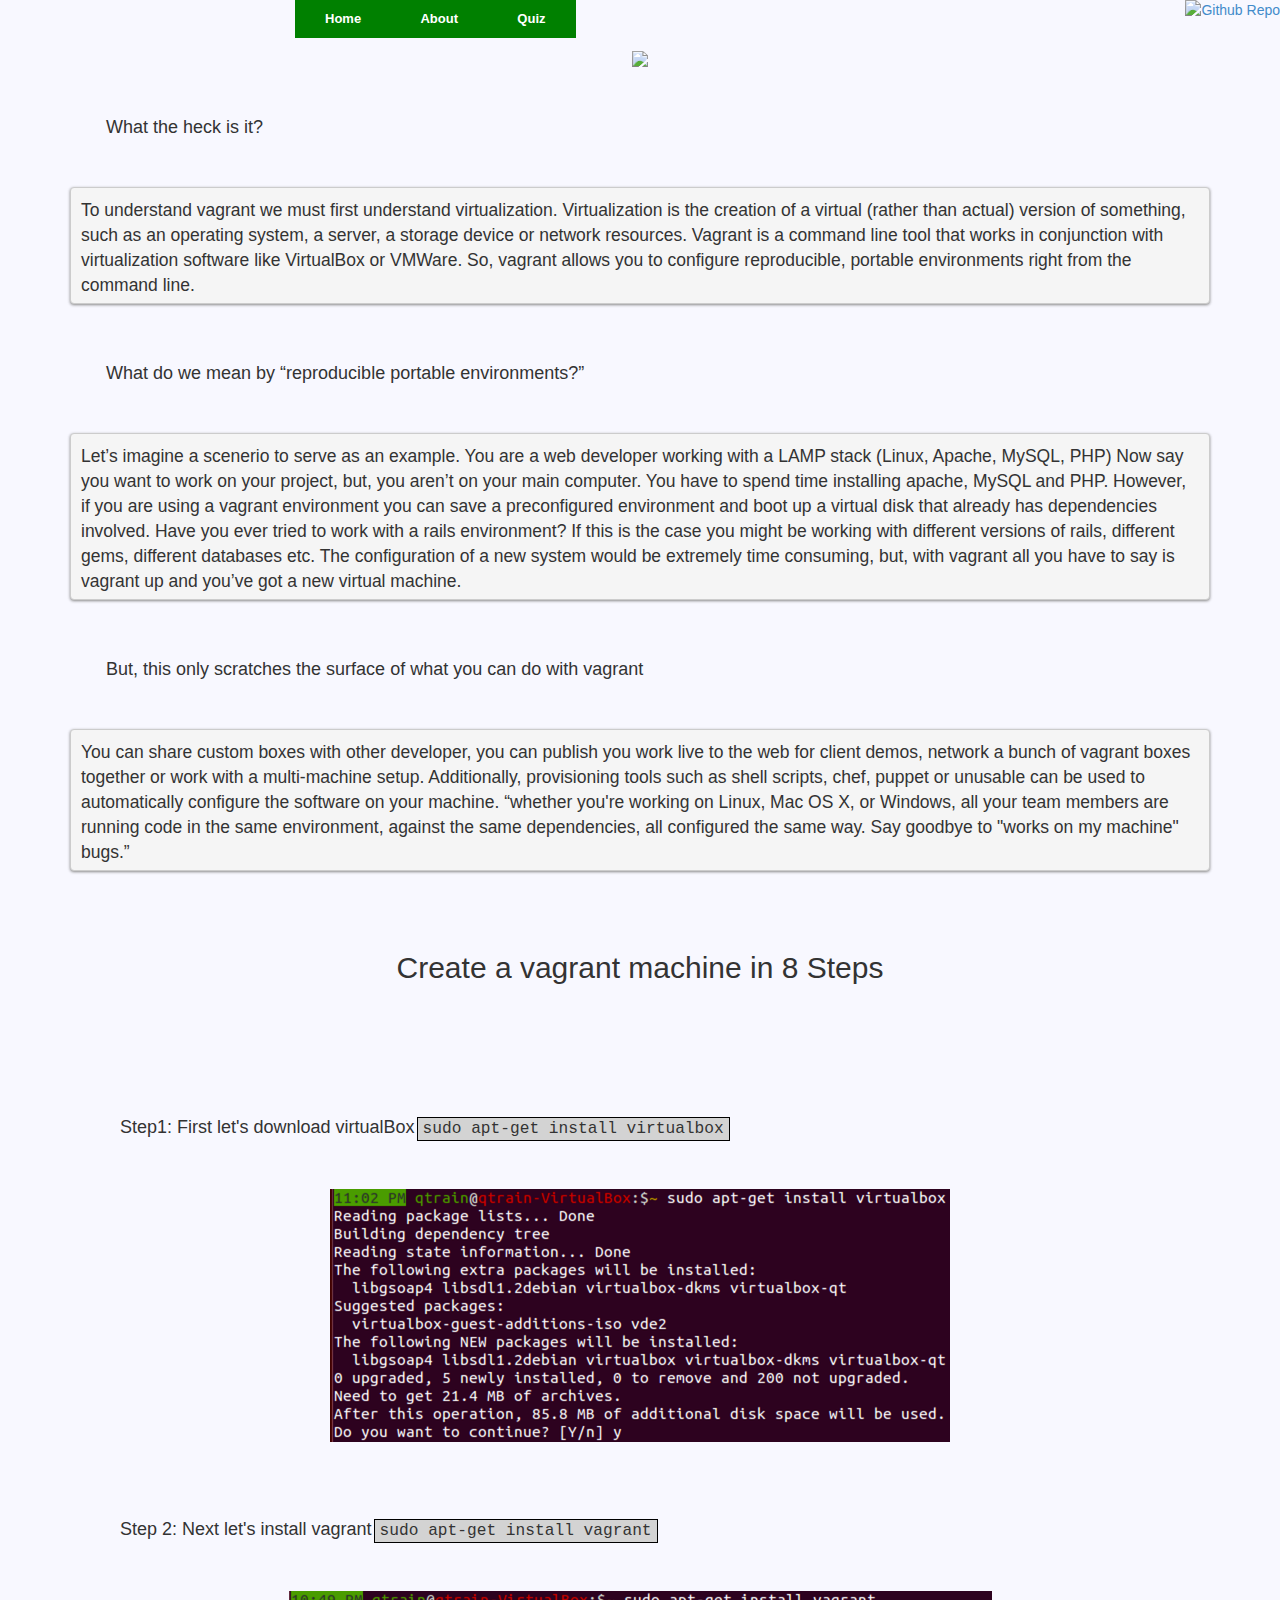
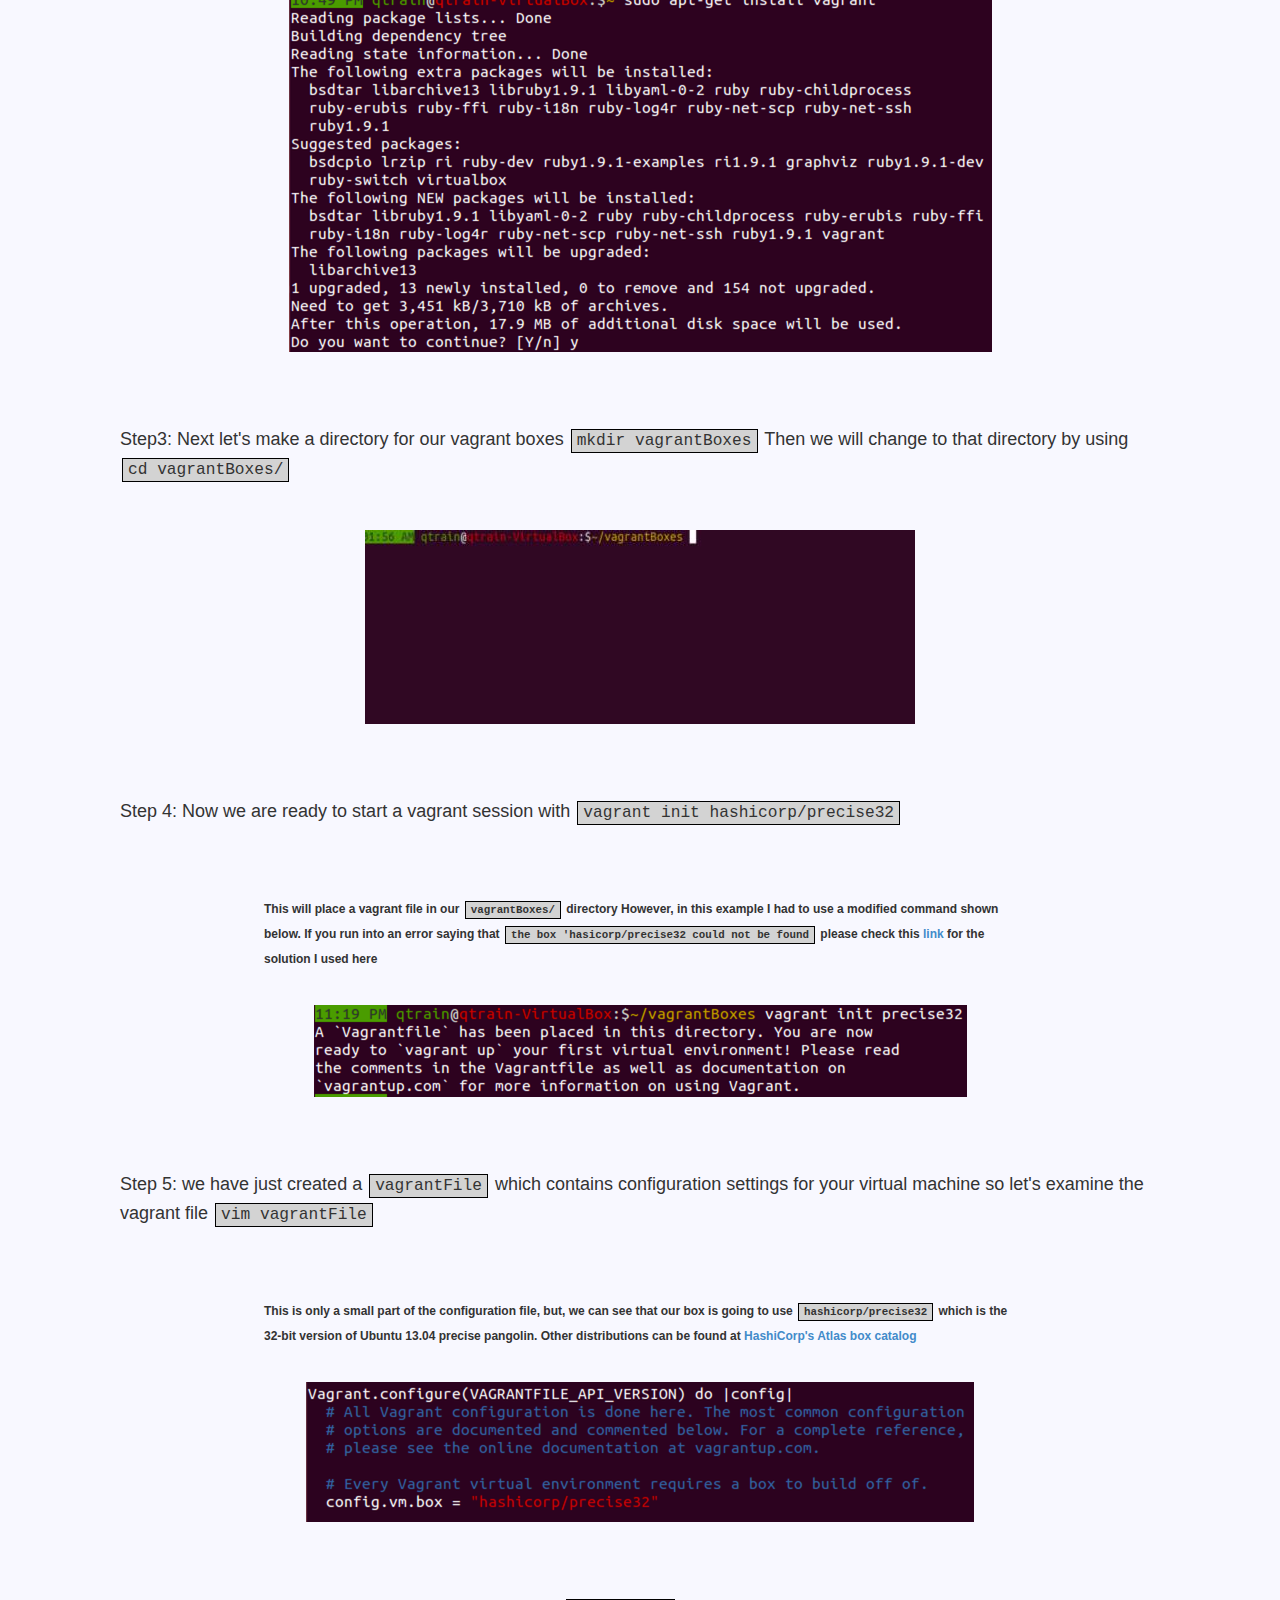
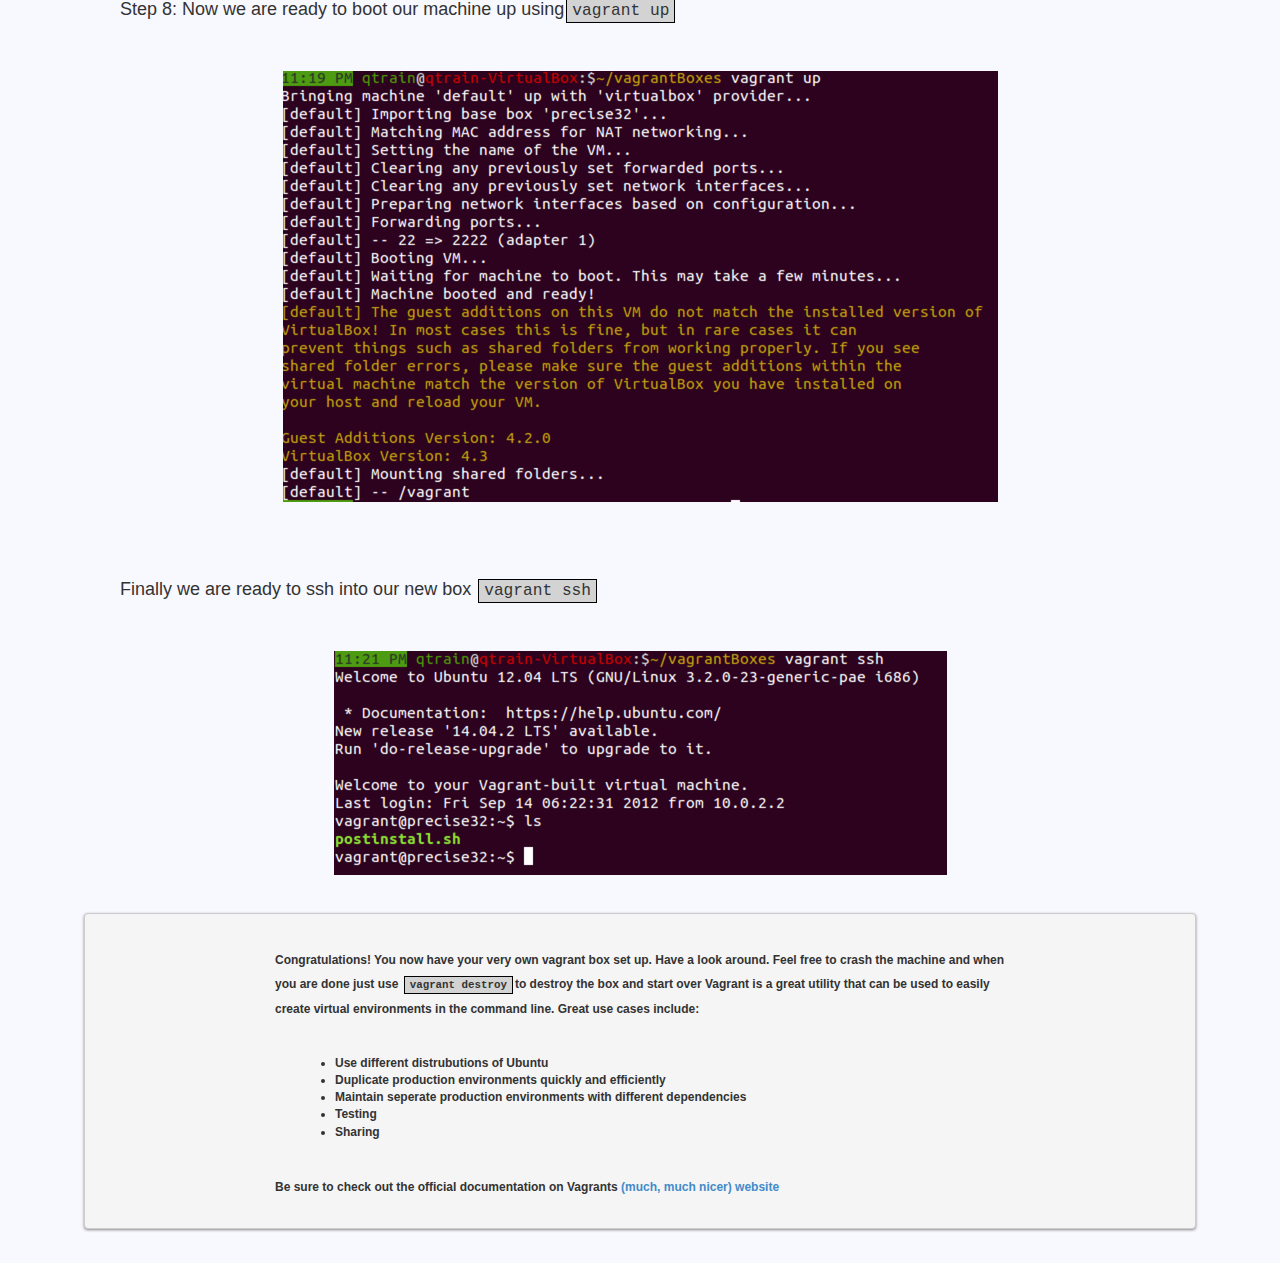
==== index.html @ fc33273a "Update index.html" ====
<!DOCTYPE html>
<html lang="en">

<head>
    <meta charset="utf-8">
    <meta http-equiv="X-UA-Compatible" content="IE=edge">
    <meta name="viewport" content="width=device-width, initial-scale=1">


    <!-- using bootstrap 3.2.0 -->
    <!-- meta tag insures proper viewing on mobile -->
    <meta name="viewport" content="width=device-width, initial-scale=1">
    <meta name="viewport" content="width=device-width, initial-scale=1">
    <link href="css/bootstrap.css" rel="stylesheet" />
    <link href="css/custom.css" rel="stylesheet" /><!-- using bootstrap 3.2.0 -->

    <!-- Favicon -->
    <link rel="shortcut icon" href="favicon.ico">
    <link rel="icon" type="image/gif" href="img/logo.png">
    <title>Vagrant Tutorial</title>

</head>

<body>
<!-- menu -->
<link href="css/menu.css" rel="stylesheet" />
</head>
<div class="container">
    <div class="row">
        <ul>
            <li class="menu"><a href=" ">Home</a></li>
            <li class="menu"><a href="about.html">About</a></li>
            <li class="menu"><a href="quiz.html">Quiz</a></li>
        </ul>
    </div>
</div>
<!-- End -->
    <div class="container">
<center><img src="https://www.vagrantup.com/images/logo_vagrant-81478652.png" /></center>
<h4>What the heck is it?</h4>
            <blockquote>To understand vagrant we must first understand virtualization.  Virtualization is the creation of a virtual (rather than actual) version of something, such as an operating system, a server, a storage device or network resources.   Vagrant is a command line tool that works in conjunction with virtualization software like VirtualBox or VMWare.  So, vagrant allows you to configure reproducible, portable environments right from the command line.</blockquote>
            <h4>What do we mean by “reproducible portable environments?” </h4>
            <blockquote>Let’s imagine a scenerio to serve as an example.  You are a web developer working with a LAMP stack (Linux, Apache, MySQL, PHP)  Now say you want to work on your project, but, you aren’t on your main computer.  You have to spend time installing apache, MySQL and PHP.  However, if you are using a vagrant environment you can save a preconfigured environment and boot up a virtual disk that already has dependencies involved.  Have you ever tried to work with a rails environment?  If this is the case you might  be working with different versions of rails, different gems, different databases etc.  The configuration of a new system would be extremely time consuming, but, with vagrant all you have to say is vagrant up and you’ve got a new virtual machine.</blockquote>
            <h4>But, this only scratches the surface of what you can do with vagrant</h4>
            <blockquote>You can share custom boxes with other developer, you can publish you work live to the web for client demos, network  a bunch of vagrant boxes together or work with a multi-machine setup.  Additionally, provisioning tools such as shell scripts, chef, puppet or unusable can be used to automatically configure the software on your machine.
                “whether you're working on Linux, Mac OS X, or Windows, all your team members are running code in the same environment, against the same dependencies, all configured the same way. Say goodbye to "works on my machine" bugs.”
            </blockquote>
            <a href="https://github.com/Qtrain/qtrain.github.io"><img style="position: absolute; top: 0; right: 0; border: 0;" src="https://camo.githubusercontent.com/e7bbb0521b397edbd5fe43e7f760759336b5e05f/68747470733a2f2f73332e616d617a6f6e6177732e636f6d2f6769746875622f726962626f6e732f666f726b6d655f72696768745f677265656e5f3030373230302e706e67" alt="Github Repo" data-canonical-src="https://s3.amazonaws.com/github/ribbons/forkme_right_green_007200.png"></a>

            <h2>Create a vagrant machine in 8 Steps</h2>
                <div class="sect">
                    <h4>Step1: First let's download virtualBox<span class="inlineCode">sudo apt-get install virtualbox</span></h4>
                    <img src="img/rsz_downloadvirtualbox.png" class="img-responsive center-block">
                </div>
                <div class="sect">
                    <h4>Step 2: Next let's install vagrant<span class="inlineCode">sudo apt-get install vagrant</span></h4>
                    <img src="img/rsz_downloadvagrant.png" class="img-responsive center-block">
                </div>
                <div class="sect">
                    <h4>Step3: Next let's make a directory for our vagrant boxes
                    <span class="inlineCode">mkdir vagrantBoxes</span>
                    Then we will change to that directory by using
                    <span class="inlineCode">cd vagrantBoxes/</span></h4>
                    <img src=" img/skitch.jpeg" class="img-responsive center-block">
                </div>
                <div class="sect">
                    <h4>Step 4: Now we are ready to start a vagrant session with
                    <span class="inlineCode">vagrant init hashicorp/precise32</span></h4>
                    <p>This will place a vagrant file in our <span class="inlineCode">vagrantBoxes/</span> directory
                    However, in this example I had to use a modified command shown below. If you run into an error saying that <span class="inlineCode">the box 'hasicorp/precise32 could not be found</span> please check this <a href="https://github.com/mitchellh/vagrant/issues/5016">link</a> for the solution I used here</p>
                    <img src="img/rsz_6_vagrant_init_precise32.png" class="img-responsive center-block">
                </div>
                <div class="sect">
                    <h4>Step 5: we have just created a <span class="inlineCode">vagrantFile</span> which contains configuration settings for your virtual machine
                    so let's examine the vagrant file <span class="inlineCode">vim vagrantFile</span></h4>
                    <p>This is only a small part of the configuration file, but, we can see that our box is going to use <span class="inlineCode">hashicorp/precise32</span> which is the 32-bit version of Ubuntu 13.04 precise pangolin.  Other distributions can be found at <a href="https://atlas.hashicorp.com/boxes/search">HashiCorp's Atlas box catalog</a> </p>
                    <img src="img/rsz_554267d8642b0.png" class="img-responsive center-block">

                </div>
                <div class="sect">
                    <h4>Step 8: Now we are ready to boot our machine up using<span class="inlineCode">vagrant up</span></h4>
                    <img src="img/rsz_new.png" class="img-responsive center-block">
                </div>
                <div class="sect">
                    <h4>Finally we are ready to ssh into our new box <span class="inlineCode">vagrant ssh</span></h4>
                    <img src="img/final.png" class="img-responsive center-block">
                </div>
                <div class="sect">
                    <blockquote> <p>Congratulations! You now have your very own vagrant box set up.  Have a look around.  Feel free to crash the machine and when you are done just use <span class="inlineCode">vagrant destroy</span>to destroy the box and start over
                    Vagrant is a great utility that can be used to easily create virtual environments in the command line.  Great use cases include: </p>
                    <ul>
                        <li>Use different distrubutions of Ubuntu</li>
                        <li>Duplicate production environments quickly and efficiently</li>
                        <li>Maintain seperate production environments with different dependencies</li>
                        <li>Testing</li>
                        <li>Sharing</li>
                    </ul>
                    <p>Be sure to check out the official documentation on Vagrants <a href="https://www.vagrantup.com">(much, much nicer) website</a></p>
                        </blockquote>
                </div>
            </div>

<!-------------- footer --------------------------->



<!-- jQuery Version 1.11.0 -->
<!--<script src="js/jquery-1.11.0.js"></script>-->
<script type="text/javascript" src="http://ajax.googleapis.com/ajax/libs/jquery/1.4.2/jquery.min.js"></script>



</body>
</html>
---- css/custom.css ----
body{
    background-color: ghostwhite;
}
.wrapper{
    margin: 0 5em;
}

blockquote{
    width: auto;
    box-sizing: border-box;
    background: none repeat scroll 0% 0% #F5F5F5;
    padding: 10px 10px 5px;
    margin: 10px 0px 20px;
    border: 1px solid #CCC;
    border-radius: 4px;
    box-shadow: 0px 1px 3px #888;
}

.inlineCode {
    padding: .2rem .5rem;
    margin: 0 .2rem;
    font-size: 90%;
    border: 1px solid #000;
    background-color: lightgray;
    font-family: Consolas,"Liberation Mono",Menlo,Courier,monospace;
    word-break: keep-all;
}

img {
    height: auto;
    width: auto;
}

.sect{
    padding: 1em;
}

h4{
    padding: 2em;
    line-height: 150%;
}
h2{
    padding: 2em;
    text-align: center;
}

ul{
    font-weight: bold;
    padding: 0 20em;
    font-size: 12px;
}


p{
    padding: 2em 15em 2em 15em ;
    font-weight: bold;
    font-size: 12px;
    line-height: 200%;
    
}

li.menu > a{
    color: #ffffff;
}
---- css/menu.css ----
ul.menu {
    z-index: 1200;
    text-align: left;
    display: inline;
    margin: 0;
    padding: 15px 4px 17px 0;
    list-style: none;
    -webkit-box-shadow: 0 0 5px rgba(0, 0, 0, 0.15);
    -moz-box-shadow: 0 0 5px rgba(0, 0, 0, 0.15);
    box-shadow: 0 0 5px rgba(0, 0, 0, 0.15);
}
ul li.menu {
    text-decoration-color: #ffffff;
    font: bold 13px/18px sans-serif;
    display: inline-block;
    margin-right: -4px;
    position: relative;
    padding: 10px 30px;
    background: green;
    cursor: pointer;
    -webkit-transition: all 0.2s;
    -moz-transition: all 0.2s;
    -ms-transition: all 0.2s;
    -o-transition: all 0.2s;
    transition: all 0.2s;
}
ul li.menu:hover {
    background: #C0C0C0;
    color: #fff;
}
ul li ul.menu {
    padding: 0;
    position: absolute;
    top: 38px;
    left: 0;
    width: 150px;
    -webkit-box-shadow: none;
    -moz-box-shadow: none;
    box-shadow: none;
    display: none;
    opacity: 0;
    visibility: hidden;
    -webkit-transiton: opacity 0.2s;
    -moz-transition: opacity 0.2s;
    -ms-transition: opacity 0.2s;
    -o-transition: opacity 0.2s;
    -transition: opacity 0.2s;
}
ul li ul li.menu { 
    background: #fff;
    display: block; 
    color: #fff;
    text-shadow: 0 -1px 0 #000;
    font-size: 10px;
}
ul li ul li.menu:hover { background: #666; }
ul li.menu:hover ul {
    display: block;
    opacity: 1;
    visibility: visible;
}
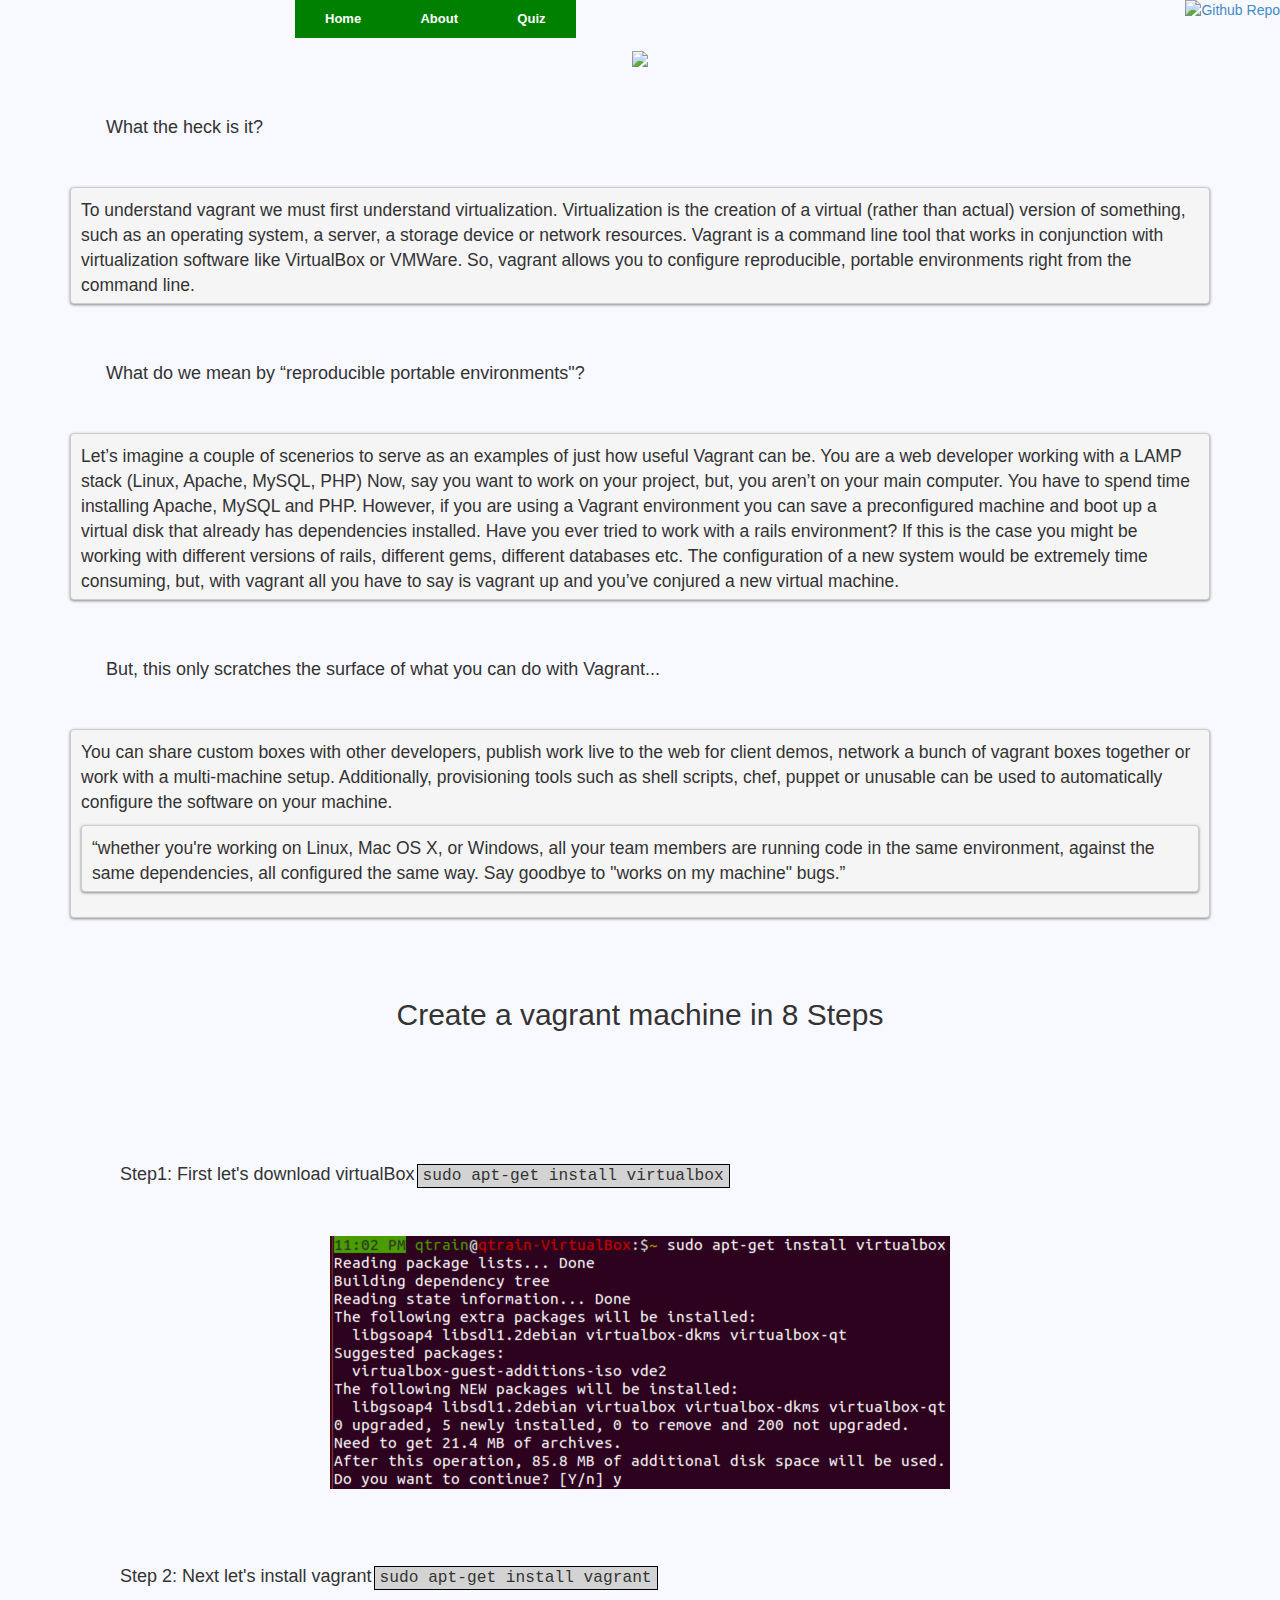
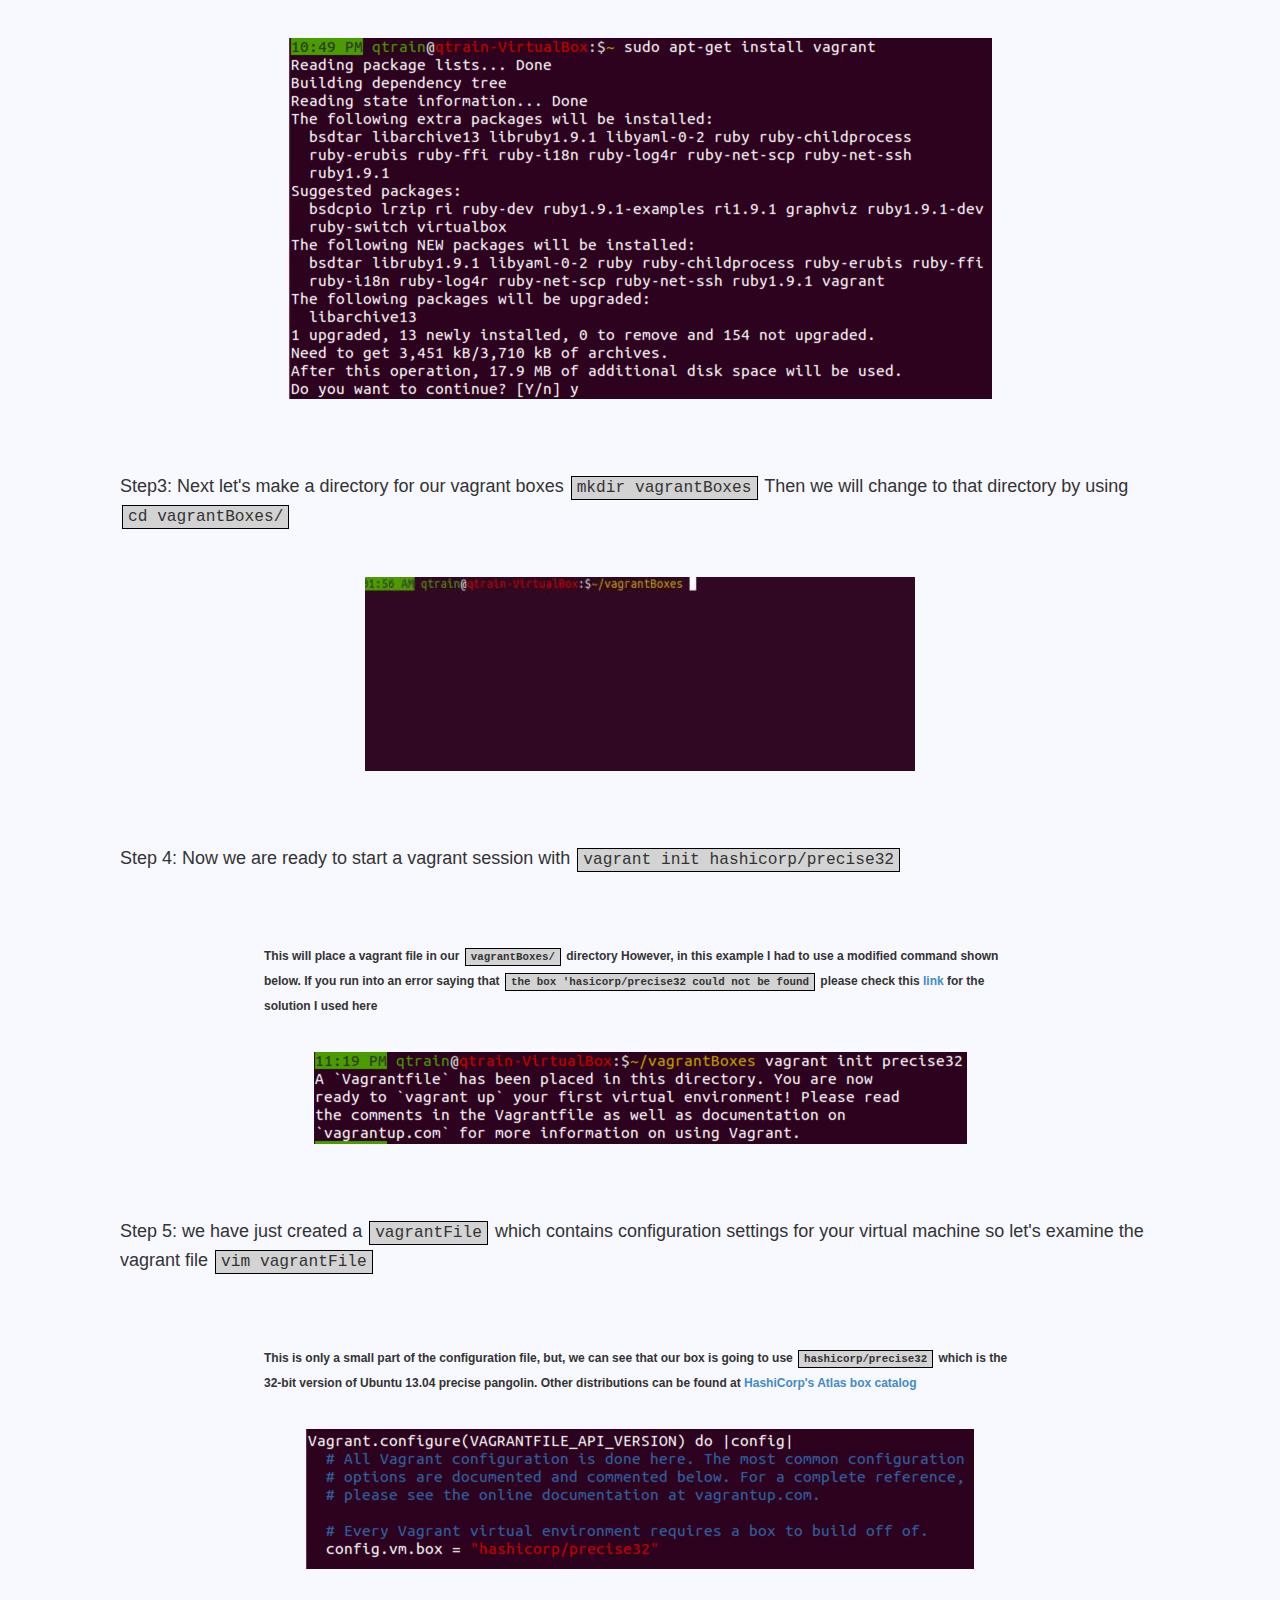
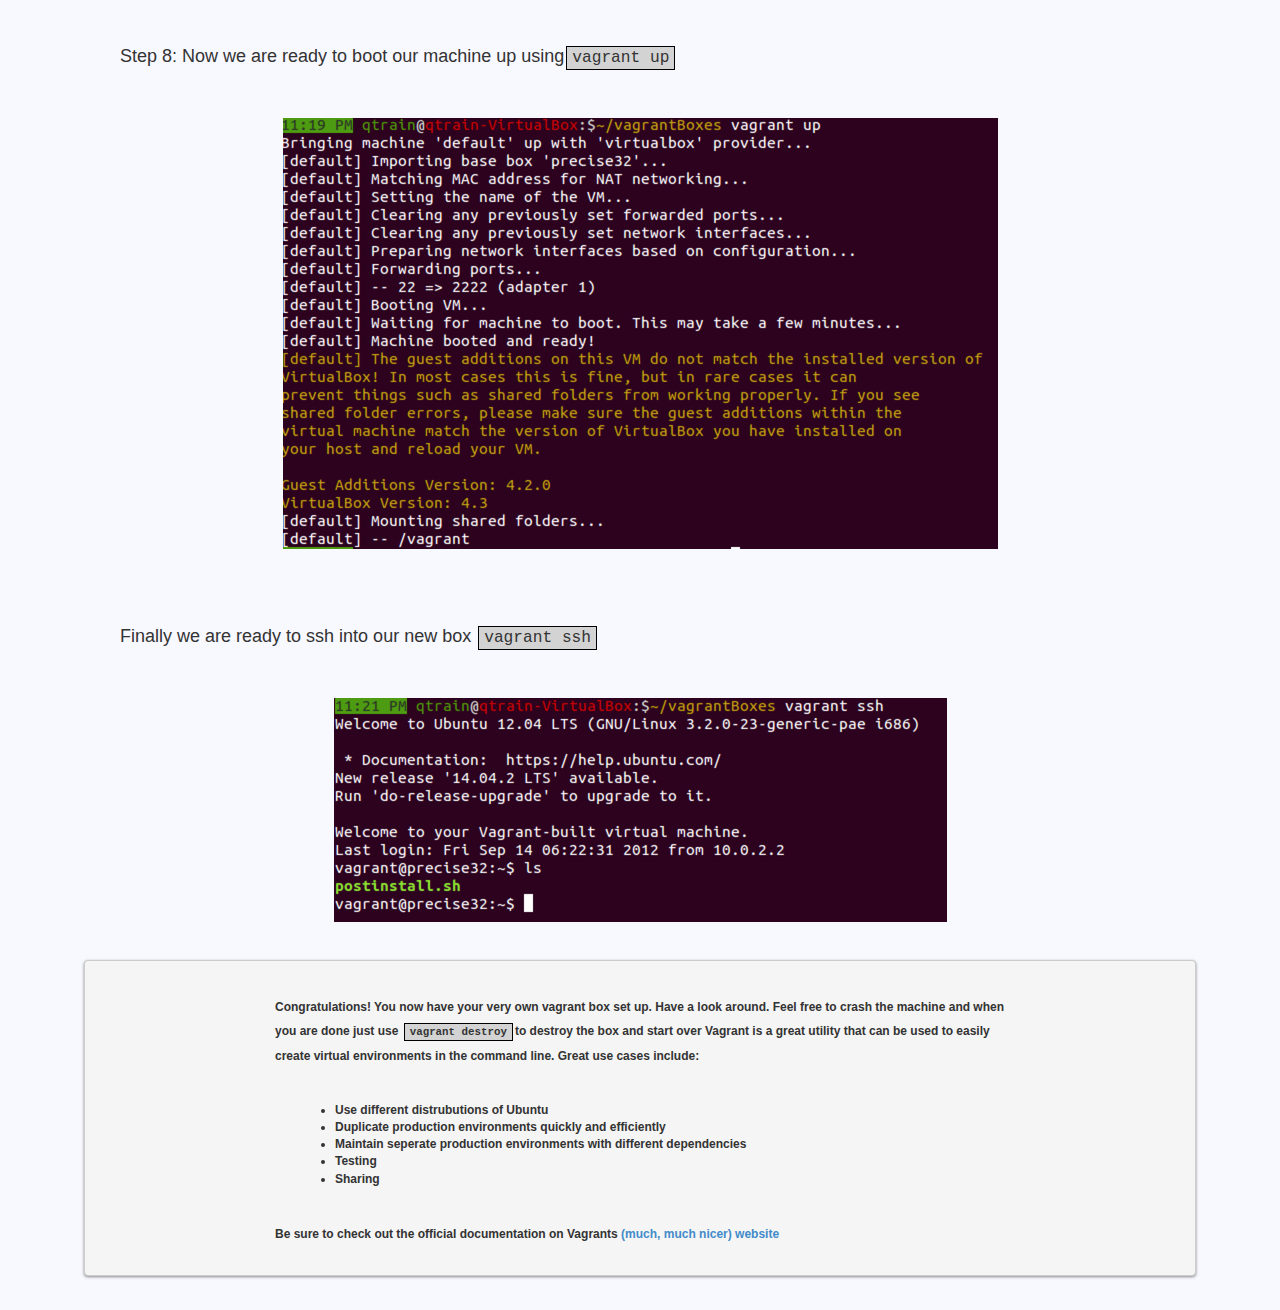
==== commit adc4cd51: "Update index.html" ====
--- a/index.html
+++ b/index.html
@@ -39,11 +39,12 @@
 <center><img src="https://www.vagrantup.com/images/logo_vagrant-81478652.png" /></center>
 <h4>What the heck is it?</h4>
             <blockquote>To understand vagrant we must first understand virtualization.  Virtualization is the creation of a virtual (rather than actual) version of something, such as an operating system, a server, a storage device or network resources.   Vagrant is a command line tool that works in conjunction with virtualization software like VirtualBox or VMWare.  So, vagrant allows you to configure reproducible, portable environments right from the command line.</blockquote>
-            <h4>What do we mean by “reproducible portable environments?” </h4>
-            <blockquote>Let’s imagine a scenerio to serve as an example.  You are a web developer working with a LAMP stack (Linux, Apache, MySQL, PHP)  Now say you want to work on your project, but, you aren’t on your main computer.  You have to spend time installing apache, MySQL and PHP.  However, if you are using a vagrant environment you can save a preconfigured environment and boot up a virtual disk that already has dependencies involved.  Have you ever tried to work with a rails environment?  If this is the case you might  be working with different versions of rails, different gems, different databases etc.  The configuration of a new system would be extremely time consuming, but, with vagrant all you have to say is vagrant up and you’ve got a new virtual machine.</blockquote>
-            <h4>But, this only scratches the surface of what you can do with vagrant</h4>
-            <blockquote>You can share custom boxes with other developer, you can publish you work live to the web for client demos, network  a bunch of vagrant boxes together or work with a multi-machine setup.  Additionally, provisioning tools such as shell scripts, chef, puppet or unusable can be used to automatically configure the software on your machine.
-                “whether you're working on Linux, Mac OS X, or Windows, all your team members are running code in the same environment, against the same dependencies, all configured the same way. Say goodbye to "works on my machine" bugs.”
+            <h4>What do we mean by “reproducible portable environments"? </h4>
+            <blockquote>Let’s imagine a couple of scenerios to serve as an examples of just how useful Vagrant can be.  You are a web developer working with a LAMP stack (Linux, Apache, MySQL, PHP)  Now, say you want to work on your project, but, you aren’t on your main computer.  You have to spend time installing Apache, MySQL and PHP.  However, if you are using a Vagrant environment you can save a preconfigured machine and boot up a virtual disk that already has dependencies installed.  Have you ever tried to work with a rails environment?  If this is the case you might  be working with different versions of rails, different gems, different databases etc.  The configuration of a new system would be extremely time consuming, but, with vagrant all you have to say is vagrant up and you’ve conjured a new virtual machine.</blockquote>
+            <h4>But, this only scratches the surface of what you can do with Vagrant...</h4>
+            <blockquote>You can share custom boxes with other developers, publish work live to the web for client demos, network  a bunch of vagrant boxes together or work with a multi-machine setup.  Additionally, provisioning tools such as shell scripts, chef, puppet or unusable can be used to automatically configure the software on your machine.
+                <blockquote>“whether you're working on Linux, Mac OS X, or Windows, all your team members are running code in the same environment, against the same dependencies, all configured the same way. Say goodbye to "works on my machine" bugs.”
+            </blockquote>
             </blockquote>
             <a href="https://github.com/Qtrain/qtrain.github.io"><img style="position: absolute; top: 0; right: 0; border: 0;" src="https://camo.githubusercontent.com/e7bbb0521b397edbd5fe43e7f760759336b5e05f/68747470733a2f2f73332e616d617a6f6e6177732e636f6d2f6769746875622f726962626f6e732f666f726b6d655f72696768745f677265656e5f3030373230302e706e67" alt="Github Repo" data-canonical-src="https://s3.amazonaws.com/github/ribbons/forkme_right_green_007200.png"></a>
 
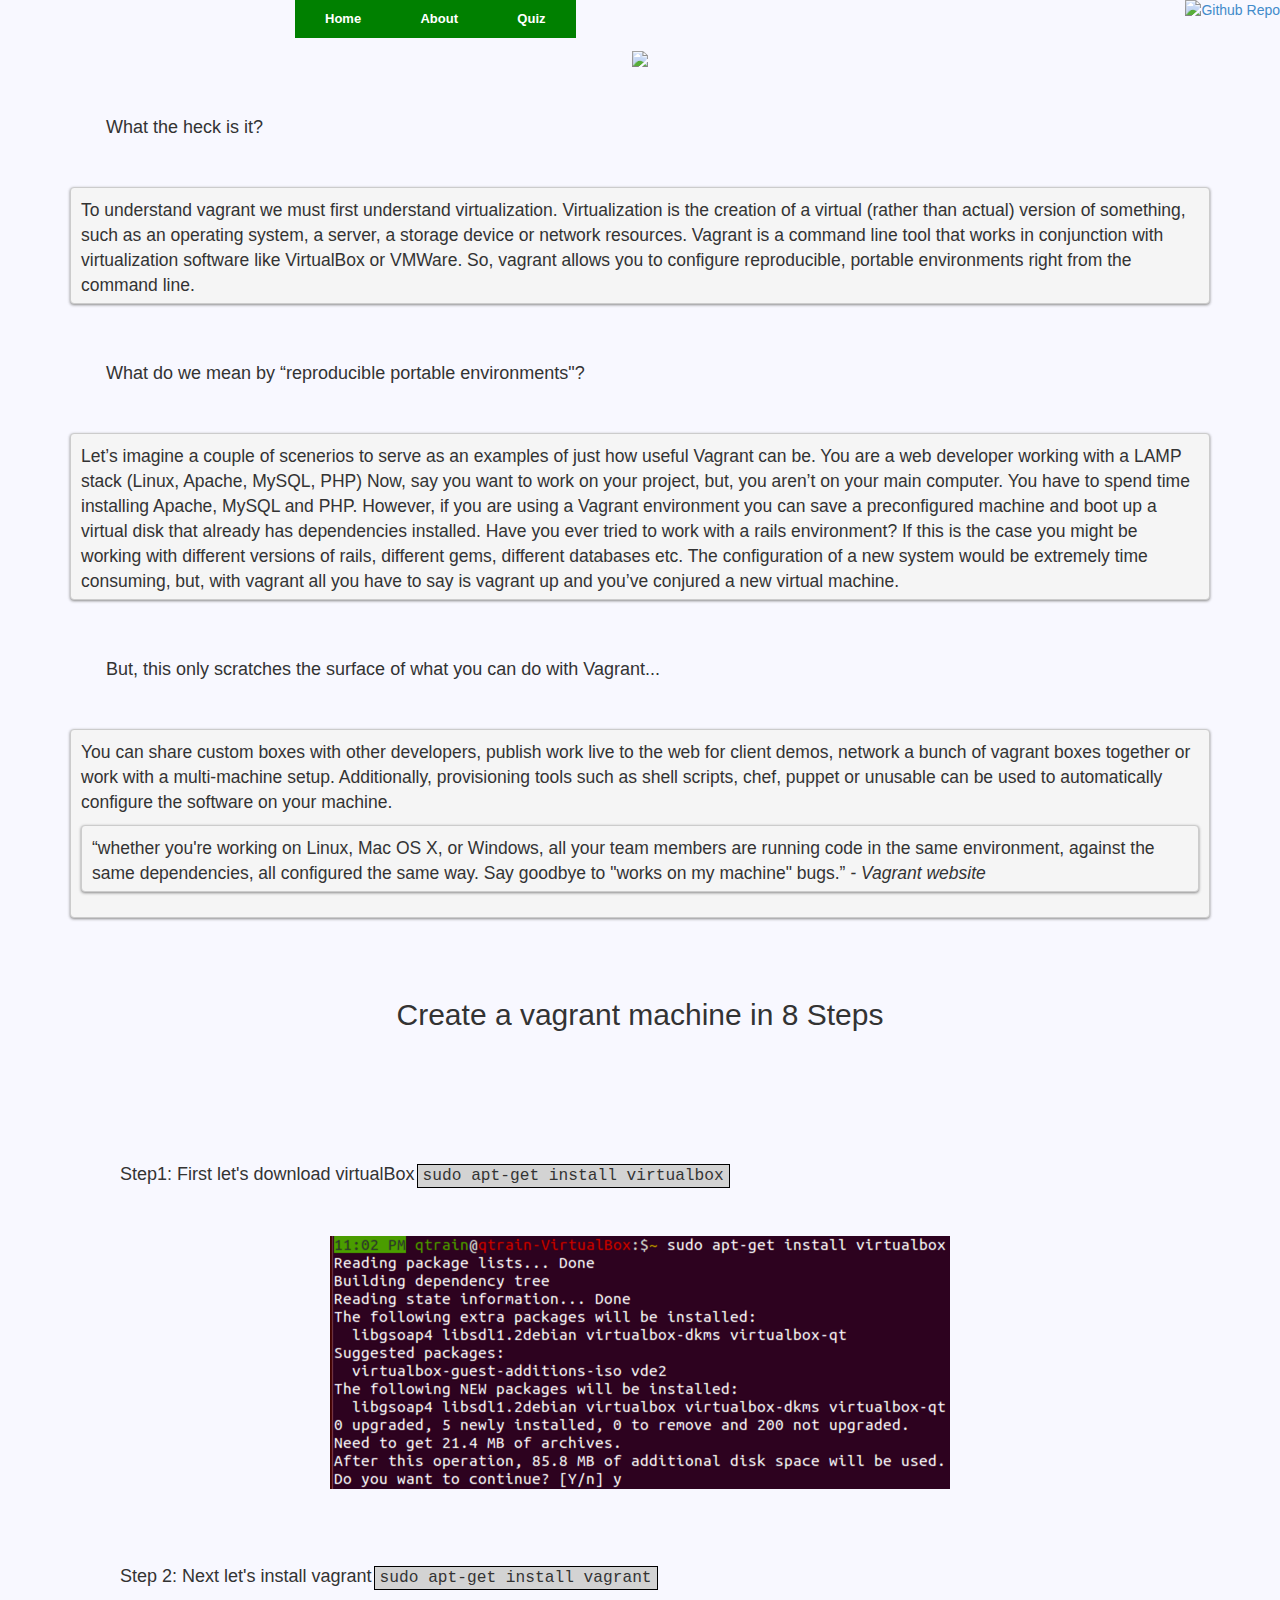
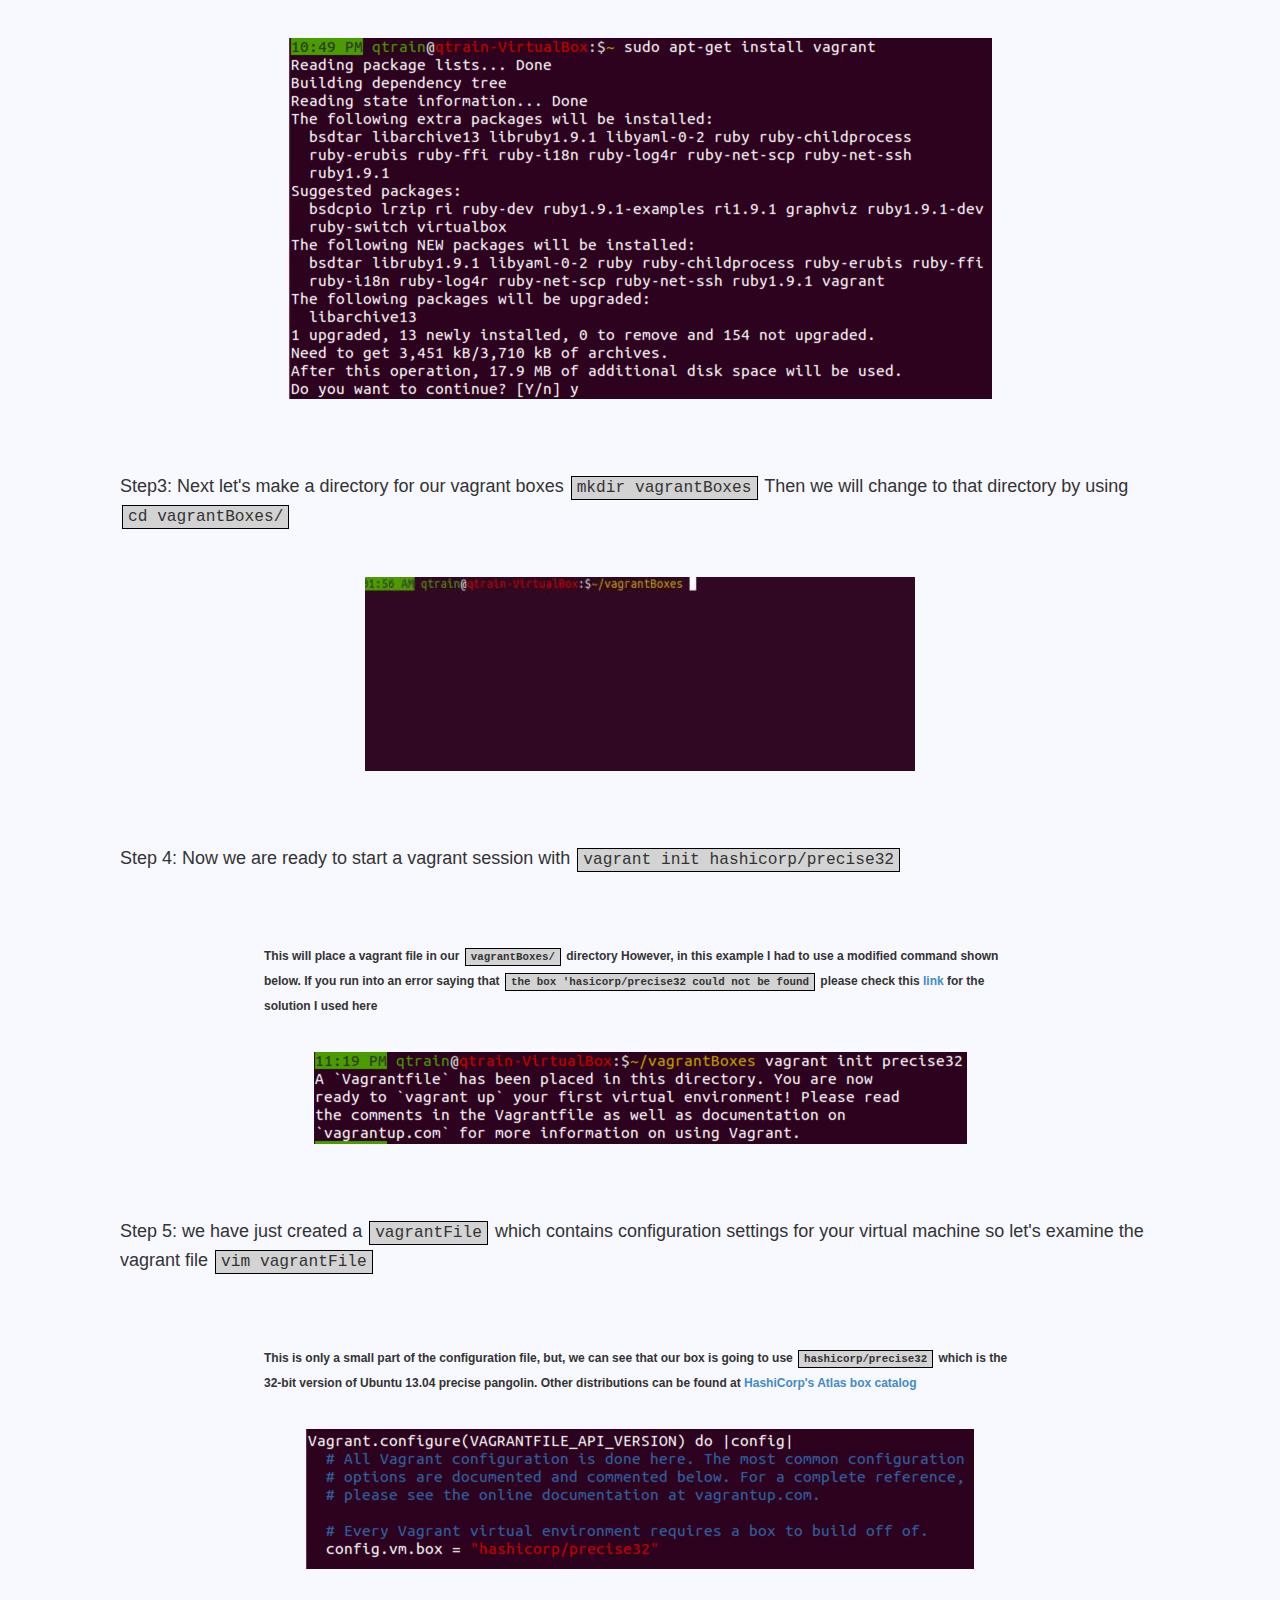
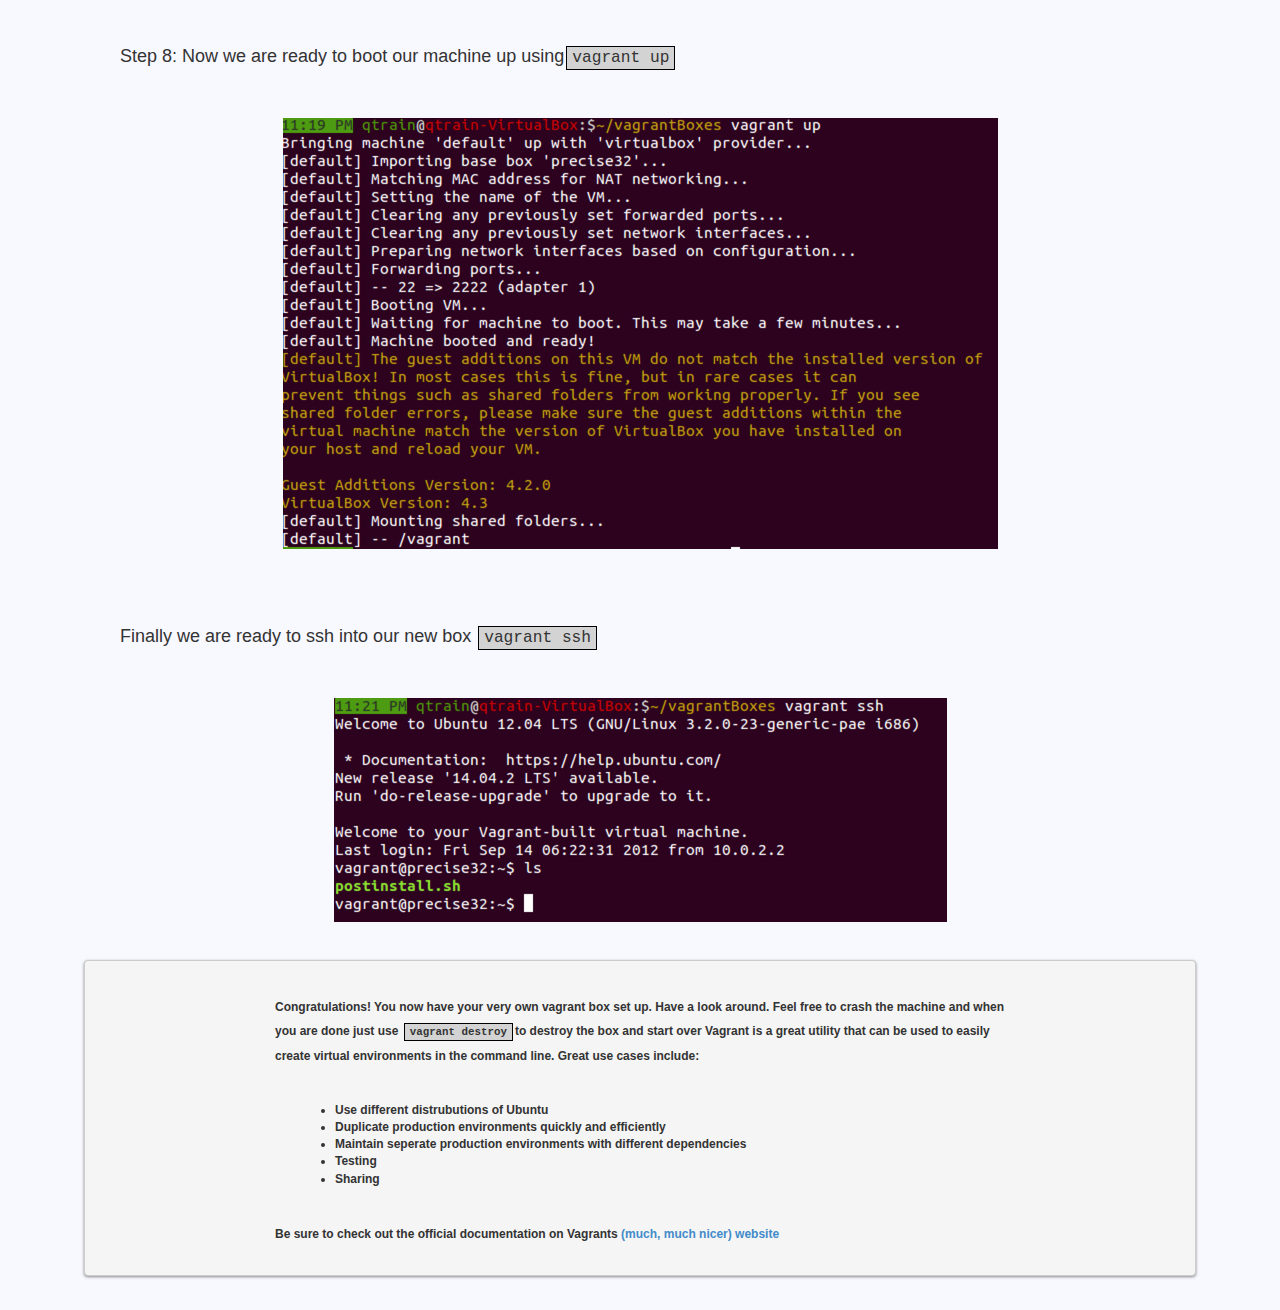
==== commit 7817de27: "Update index.html" ====
--- a/index.html
+++ b/index.html
@@ -43,7 +43,7 @@
             <blockquote>Let’s imagine a couple of scenerios to serve as an examples of just how useful Vagrant can be.  You are a web developer working with a LAMP stack (Linux, Apache, MySQL, PHP)  Now, say you want to work on your project, but, you aren’t on your main computer.  You have to spend time installing Apache, MySQL and PHP.  However, if you are using a Vagrant environment you can save a preconfigured machine and boot up a virtual disk that already has dependencies installed.  Have you ever tried to work with a rails environment?  If this is the case you might  be working with different versions of rails, different gems, different databases etc.  The configuration of a new system would be extremely time consuming, but, with vagrant all you have to say is vagrant up and you’ve conjured a new virtual machine.</blockquote>
             <h4>But, this only scratches the surface of what you can do with Vagrant...</h4>
             <blockquote>You can share custom boxes with other developers, publish work live to the web for client demos, network  a bunch of vagrant boxes together or work with a multi-machine setup.  Additionally, provisioning tools such as shell scripts, chef, puppet or unusable can be used to automatically configure the software on your machine.
-                <blockquote>“whether you're working on Linux, Mac OS X, or Windows, all your team members are running code in the same environment, against the same dependencies, all configured the same way. Say goodbye to "works on my machine" bugs.”
+                <blockquote>“whether you're working on Linux, Mac OS X, or Windows, all your team members are running code in the same environment, against the same dependencies, all configured the same way. Say goodbye to "works on my machine" bugs.” <em> - Vagrant website</em>
             </blockquote>
             </blockquote>
             <a href="https://github.com/Qtrain/qtrain.github.io"><img style="position: absolute; top: 0; right: 0; border: 0;" src="https://camo.githubusercontent.com/e7bbb0521b397edbd5fe43e7f760759336b5e05f/68747470733a2f2f73332e616d617a6f6e6177732e636f6d2f6769746875622f726962626f6e732f666f726b6d655f72696768745f677265656e5f3030373230302e706e67" alt="Github Repo" data-canonical-src="https://s3.amazonaws.com/github/ribbons/forkme_right_green_007200.png"></a>
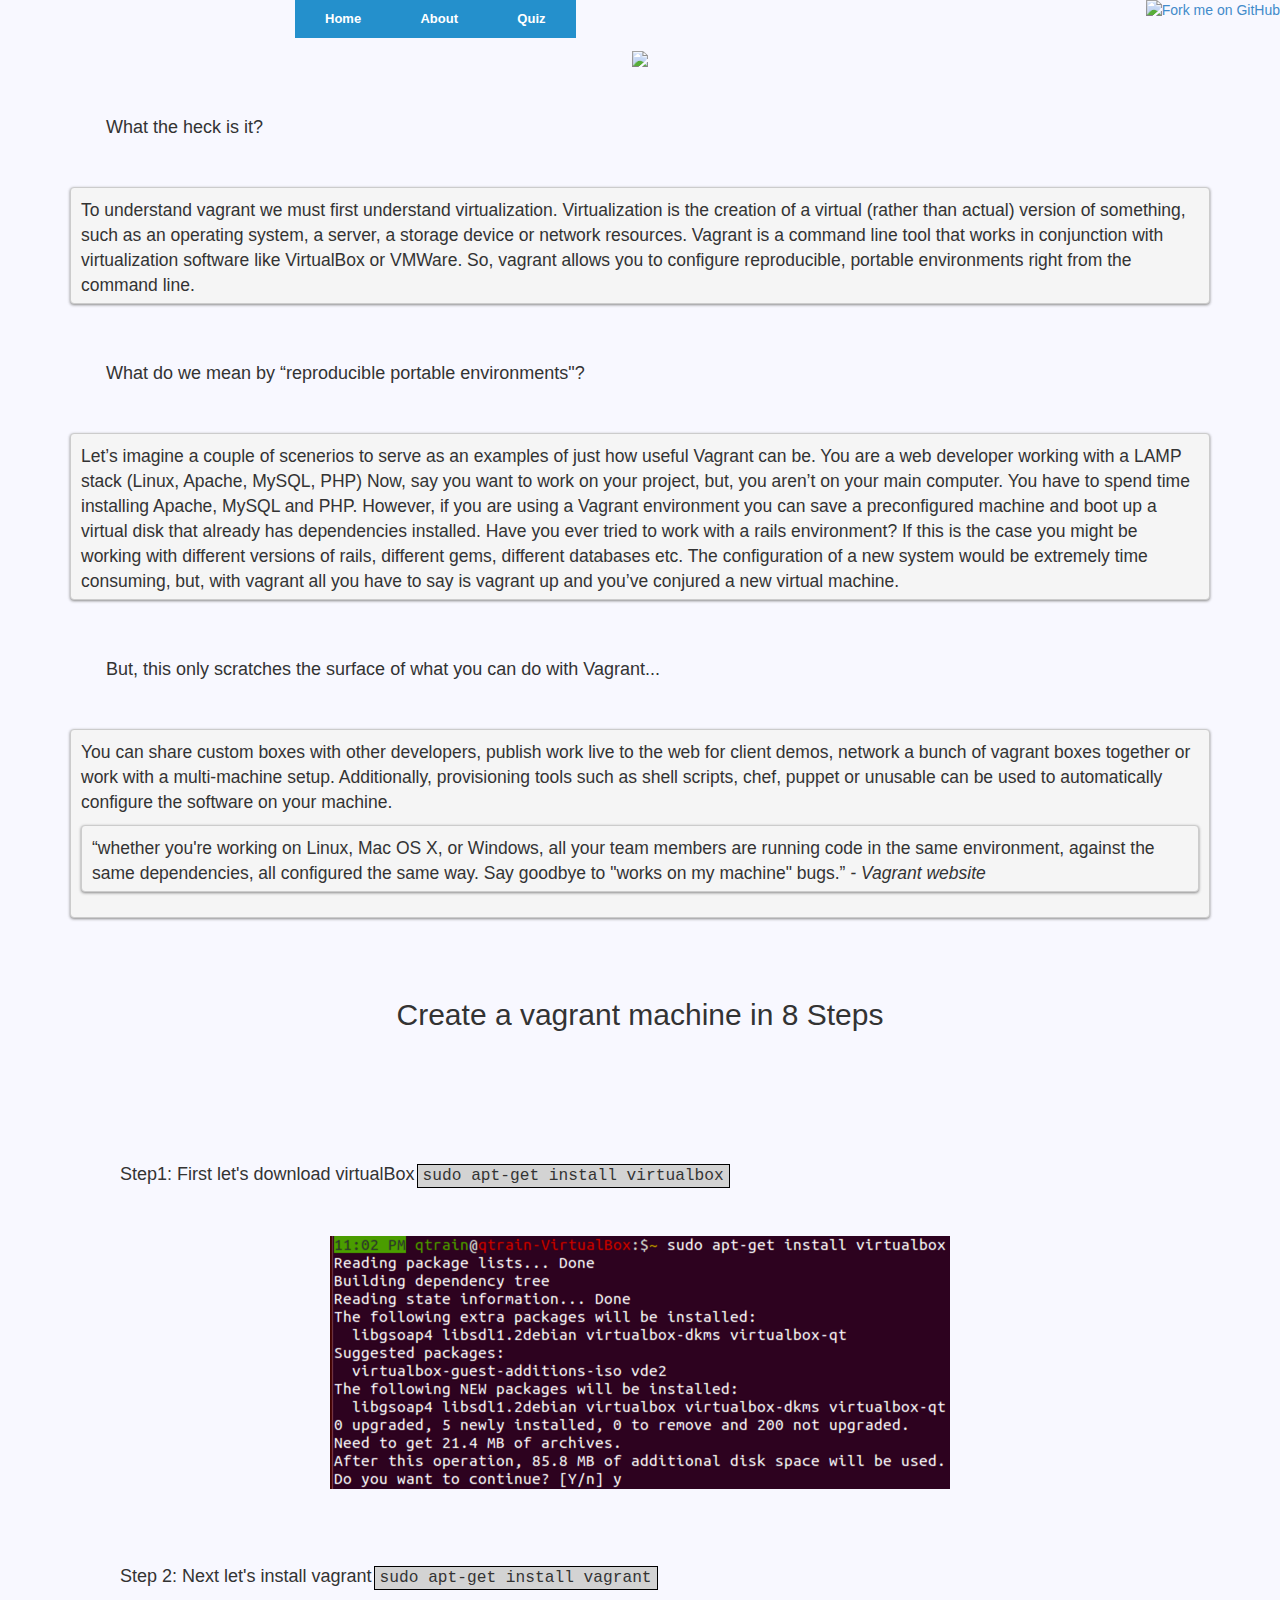
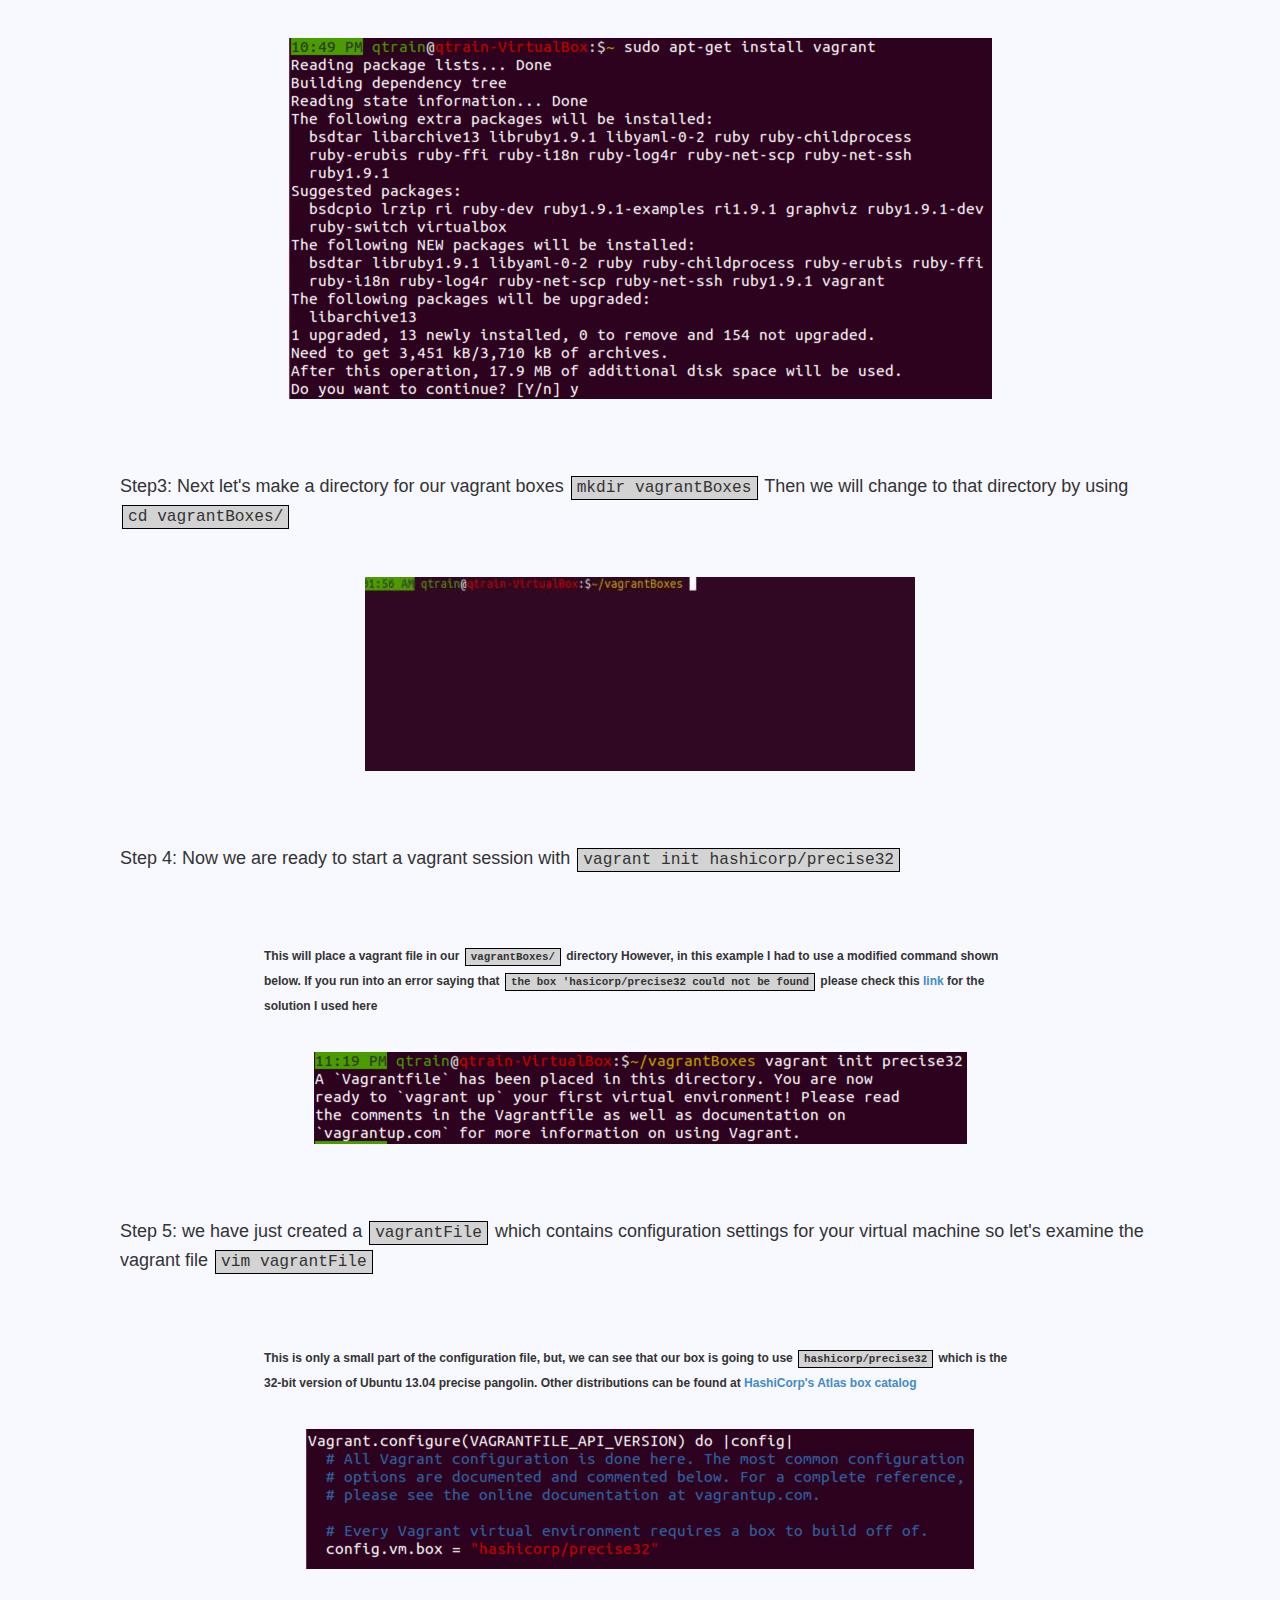
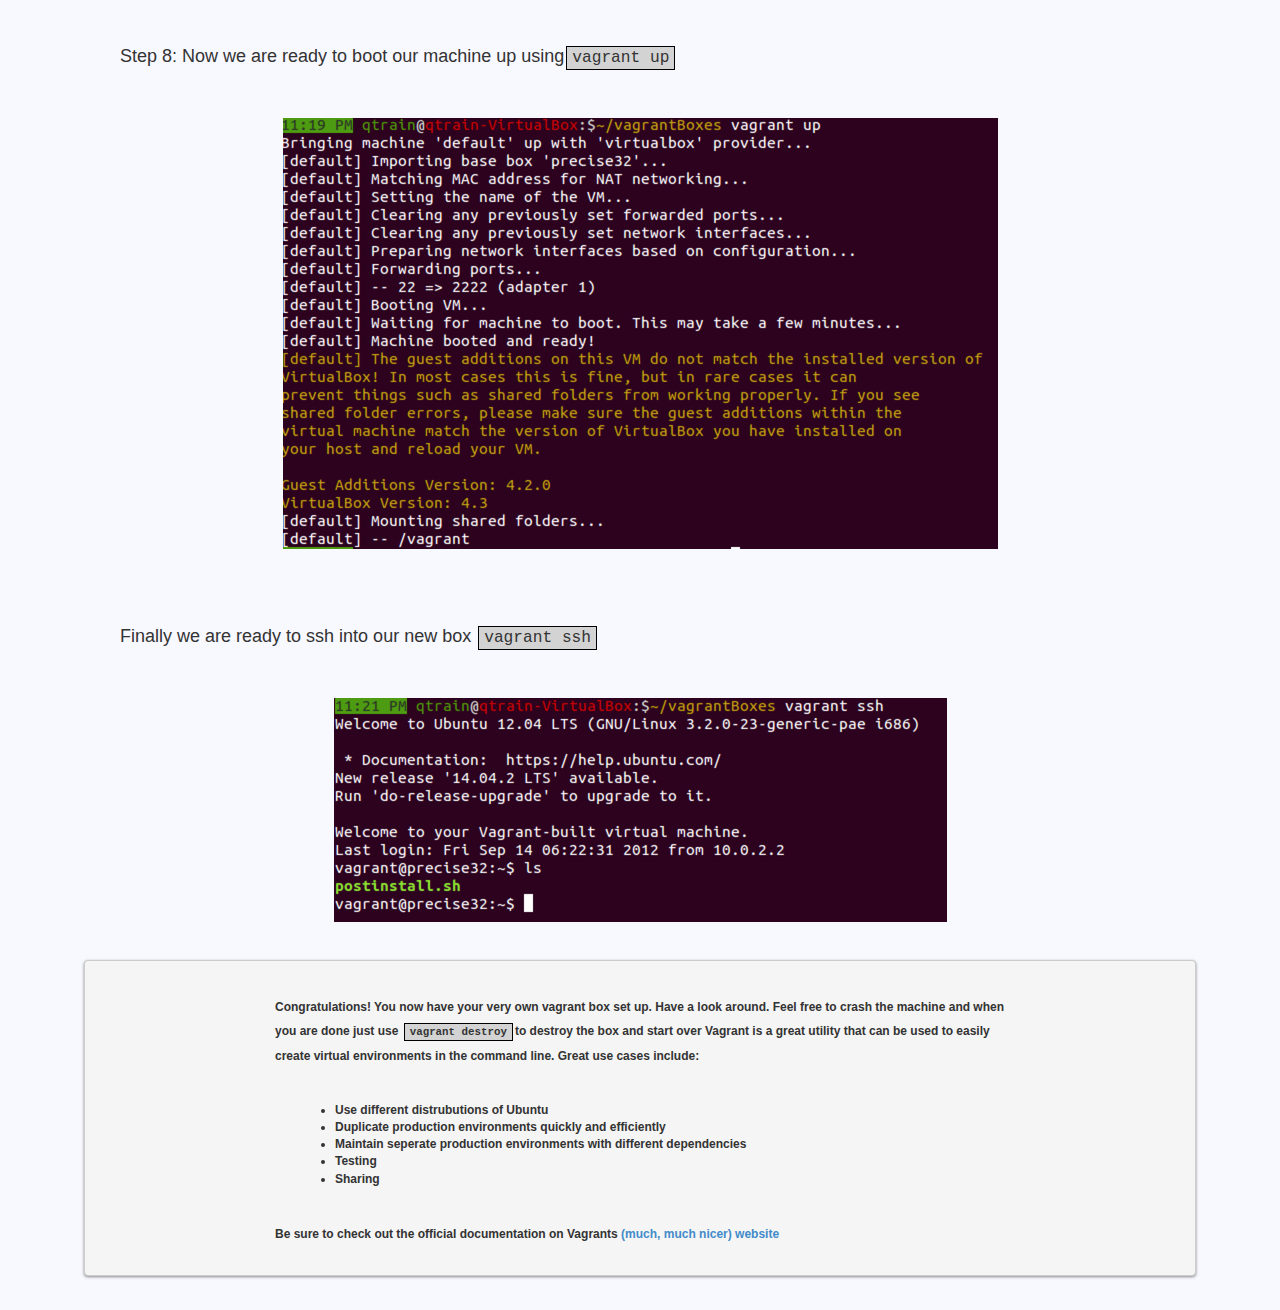
==== commit 3aa05657: "Update index.html" ====
--- a/index.html
+++ b/index.html
@@ -46,8 +46,7 @@
                 <blockquote>“whether you're working on Linux, Mac OS X, or Windows, all your team members are running code in the same environment, against the same dependencies, all configured the same way. Say goodbye to "works on my machine" bugs.” <em> - Vagrant website</em>
             </blockquote>
             </blockquote>
-            <a href="https://github.com/Qtrain/qtrain.github.io"><img style="position: absolute; top: 0; right: 0; border: 0;" src="https://camo.githubusercontent.com/e7bbb0521b397edbd5fe43e7f760759336b5e05f/68747470733a2f2f73332e616d617a6f6e6177732e636f6d2f6769746875622f726962626f6e732f666f726b6d655f72696768745f677265656e5f3030373230302e706e67" alt="Github Repo" data-canonical-src="https://s3.amazonaws.com/github/ribbons/forkme_right_green_007200.png"></a>
-
+<a href="https://github.com/Qtrain/qtrain.github.io"><img style="position: absolute; top: 0; right: 0; border: 0;" src="https://camo.githubusercontent.com/365986a132ccd6a44c23a9169022c0b5c890c387/68747470733a2f2f73332e616d617a6f6e6177732e636f6d2f6769746875622f726962626f6e732f666f726b6d655f72696768745f7265645f6161303030302e706e67" alt="Fork me on GitHub" data-canonical-src="https://s3.amazonaws.com/github/ribbons/forkme_right_red_aa0000.png"></a>
             <h2>Create a vagrant machine in 8 Steps</h2>
                 <div class="sect">
                     <h4>Step1: First let's download virtualBox<span class="inlineCode">sudo apt-get install virtualbox</span></h4>
--- a/css/menu.css
+++ b/css/menu.css
@@ -19,7 +19,7 @@
     margin-right: -4px;
     position: relative;
     padding: 10px 30px;
-    background: green;
+    background: #2490CC;
     cursor: pointer;
     -webkit-transition: all 0.2s;
     -moz-transition: all 0.2s;
@@ -61,4 +61,4 @@
     display: block;
     opacity: 1;
     visibility: visible;
-}+}
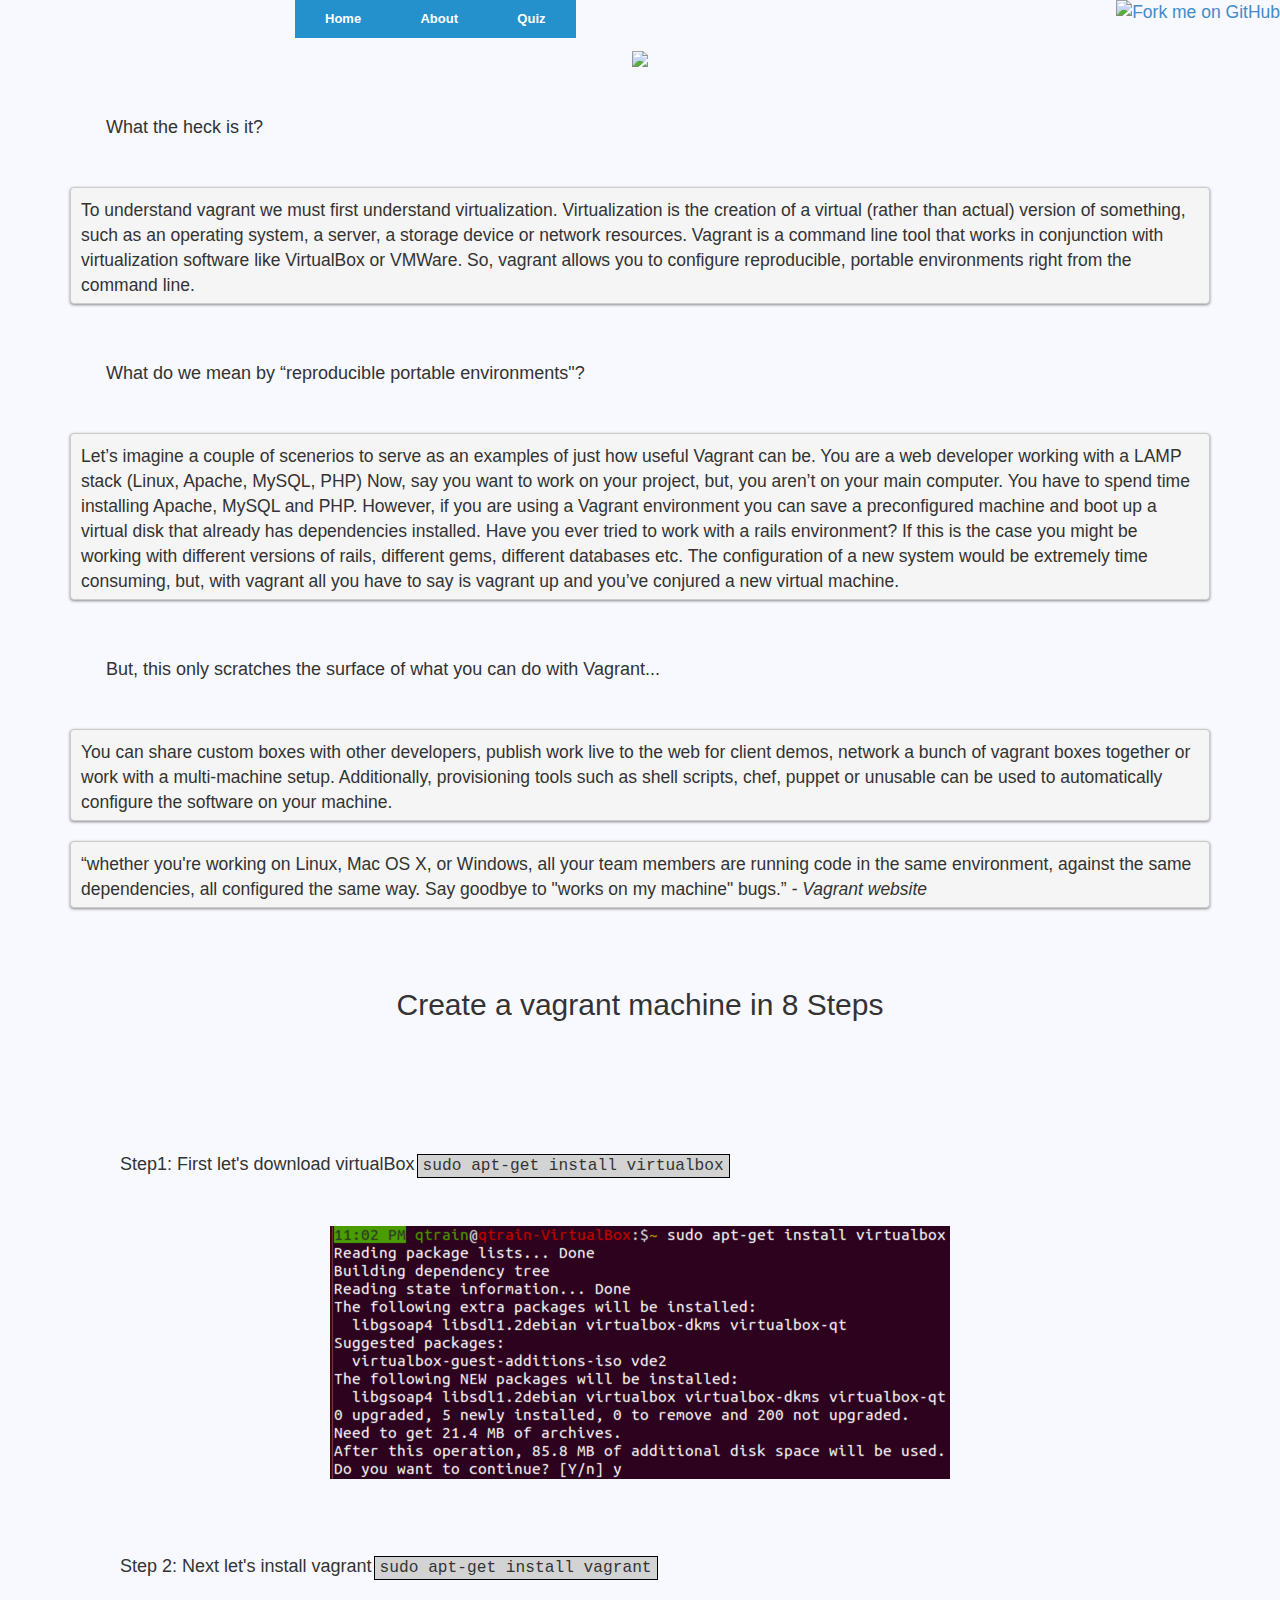
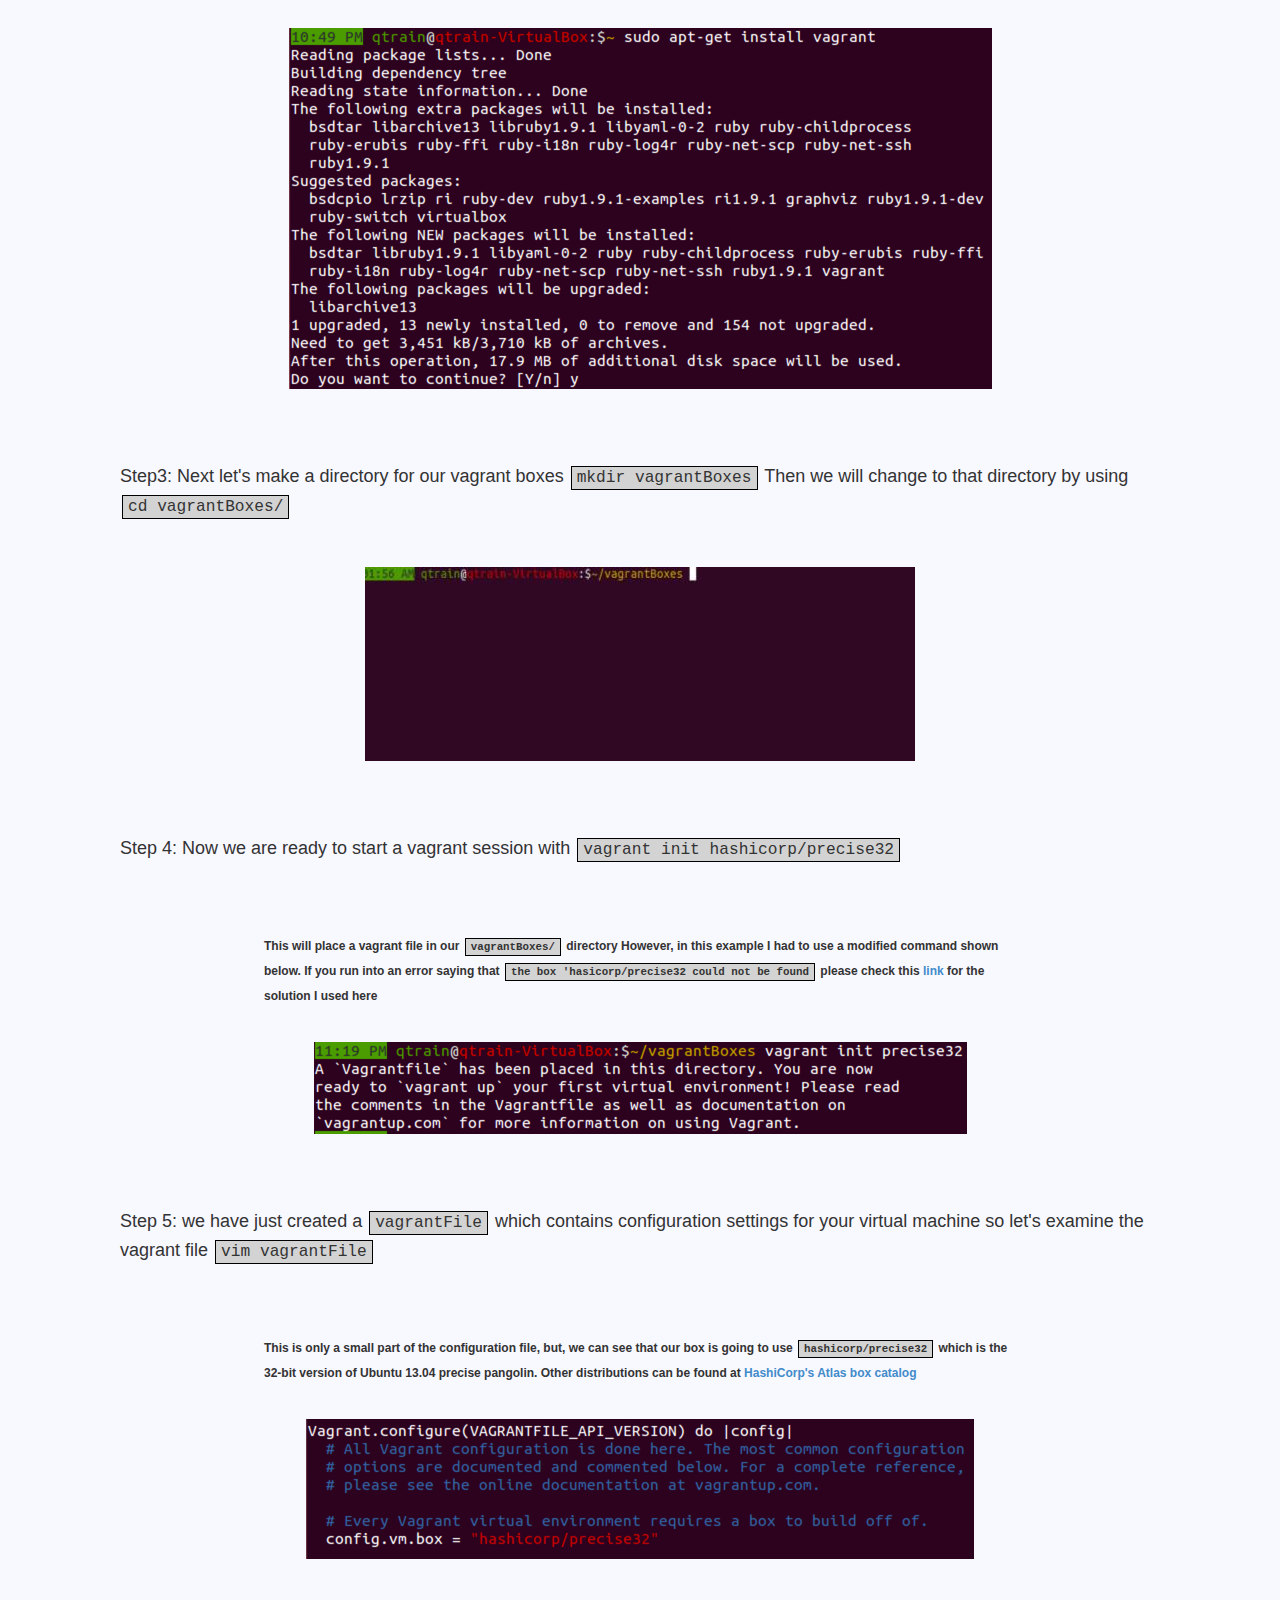
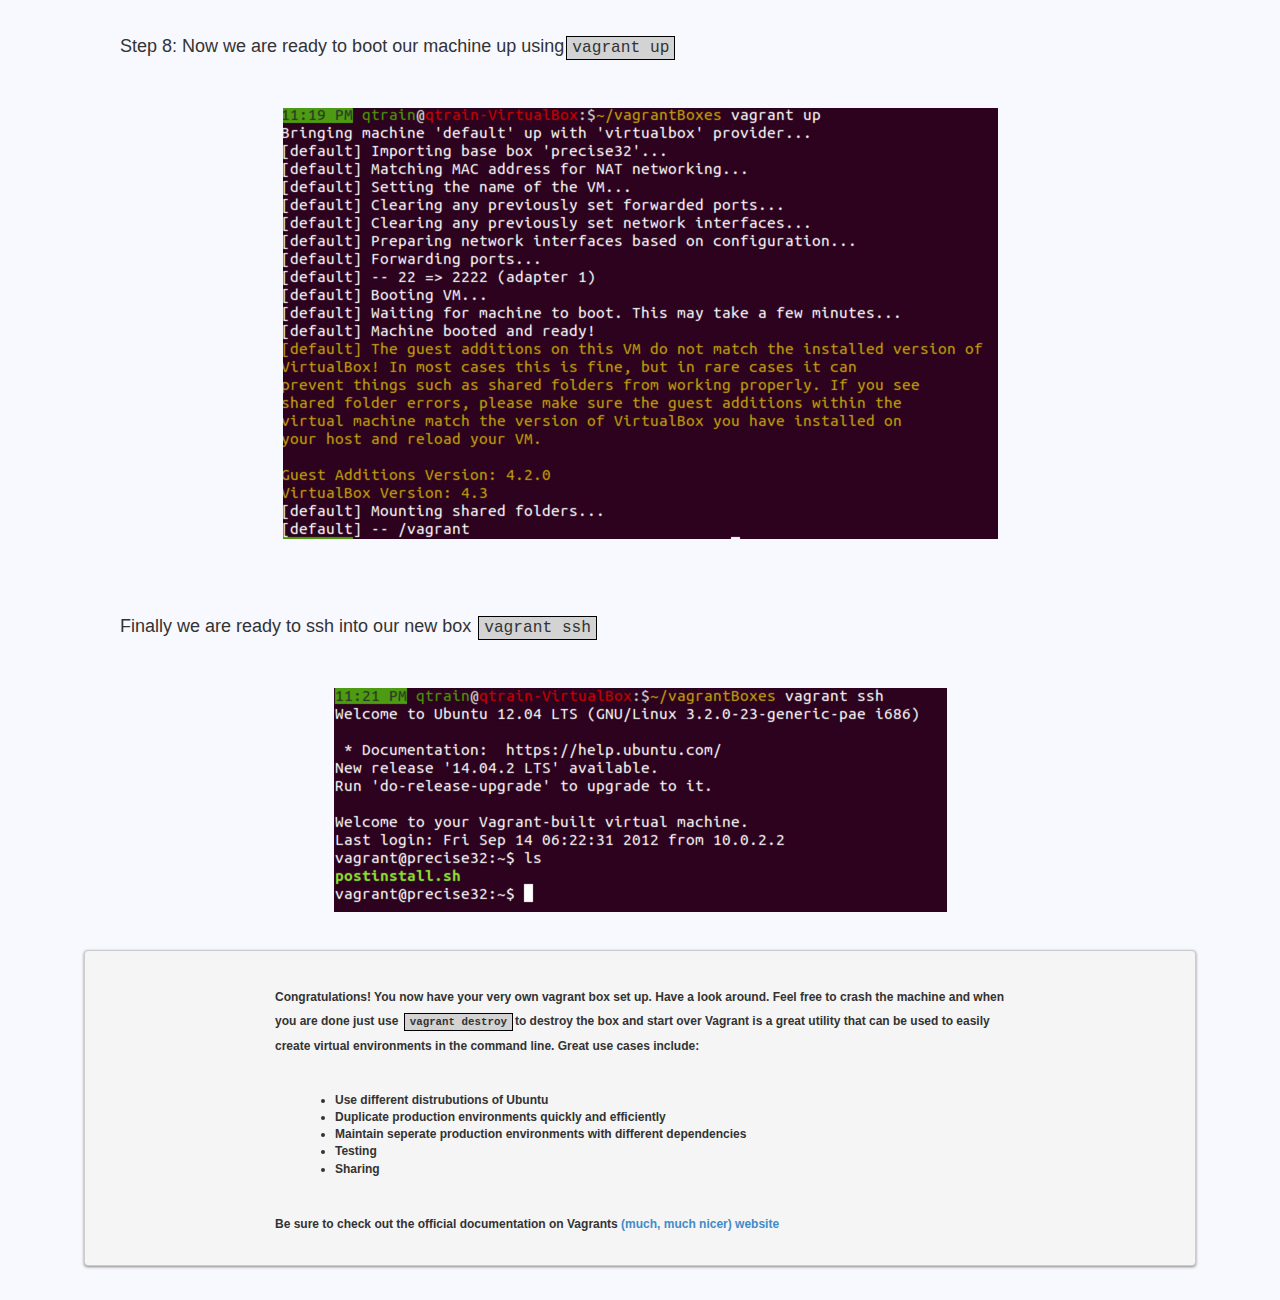
==== commit 6ae17896: "Update index.html" ====
--- a/index.html
+++ b/index.html
@@ -43,10 +43,9 @@
             <blockquote>Let’s imagine a couple of scenerios to serve as an examples of just how useful Vagrant can be.  You are a web developer working with a LAMP stack (Linux, Apache, MySQL, PHP)  Now, say you want to work on your project, but, you aren’t on your main computer.  You have to spend time installing Apache, MySQL and PHP.  However, if you are using a Vagrant environment you can save a preconfigured machine and boot up a virtual disk that already has dependencies installed.  Have you ever tried to work with a rails environment?  If this is the case you might  be working with different versions of rails, different gems, different databases etc.  The configuration of a new system would be extremely time consuming, but, with vagrant all you have to say is vagrant up and you’ve conjured a new virtual machine.</blockquote>
             <h4>But, this only scratches the surface of what you can do with Vagrant...</h4>
             <blockquote>You can share custom boxes with other developers, publish work live to the web for client demos, network  a bunch of vagrant boxes together or work with a multi-machine setup.  Additionally, provisioning tools such as shell scripts, chef, puppet or unusable can be used to automatically configure the software on your machine.
+            </blockquote>
                 <blockquote>“whether you're working on Linux, Mac OS X, or Windows, all your team members are running code in the same environment, against the same dependencies, all configured the same way. Say goodbye to "works on my machine" bugs.” <em> - Vagrant website</em>
-            </blockquote>
-            </blockquote>
-<a href="https://github.com/Qtrain/qtrain.github.io"><img style="position: absolute; top: 0; right: 0; border: 0;" src="https://camo.githubusercontent.com/365986a132ccd6a44c23a9169022c0b5c890c387/68747470733a2f2f73332e616d617a6f6e6177732e636f6d2f6769746875622f726962626f6e732f666f726b6d655f72696768745f7265645f6161303030302e706e67" alt="Fork me on GitHub" data-canonical-src="https://s3.amazonaws.com/github/ribbons/forkme_right_red_aa0000.png"></a>
+<a href="https://github.com/Qtrain/qtrain.github.io"><img style="position: absolute; top: 0; right: 0; border: 0;" src="https://camo.githubusercontent.com/365986a132ccd6a44c23a9169022c0b5c890c387/68747470733a2f2f73332e616d617a6f6e6177732e636f6d2f6769746875622f726962626f6e732f666f726b6d655f72696768745f7265645f6161303030302e706e67" alt="Fork me on GitHub" data-canonical-src="https://s3.amazonaws.com/github/ribbons/forkme_right_red_aa0000.png"></a></blockquote>
             <h2>Create a vagrant machine in 8 Steps</h2>
                 <div class="sect">
                     <h4>Step1: First let's download virtualBox<span class="inlineCode">sudo apt-get install virtualbox</span></h4>
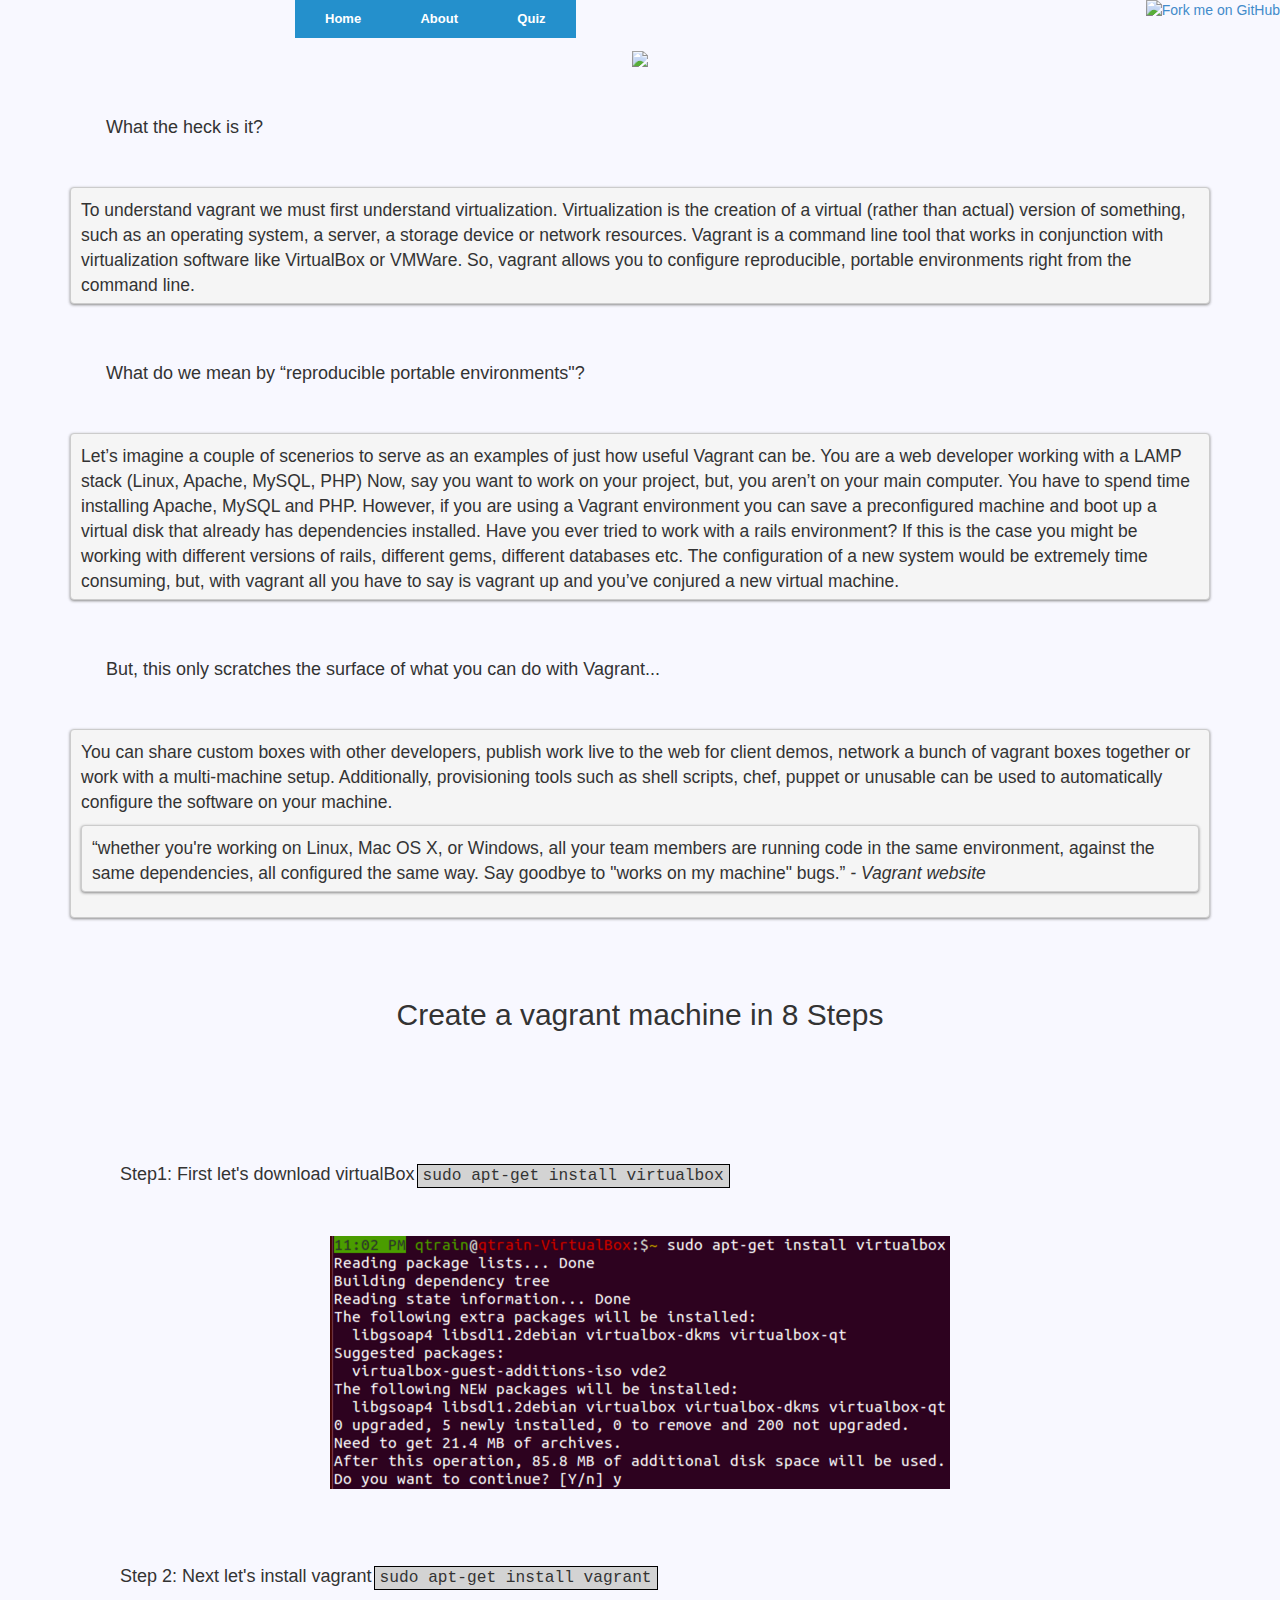
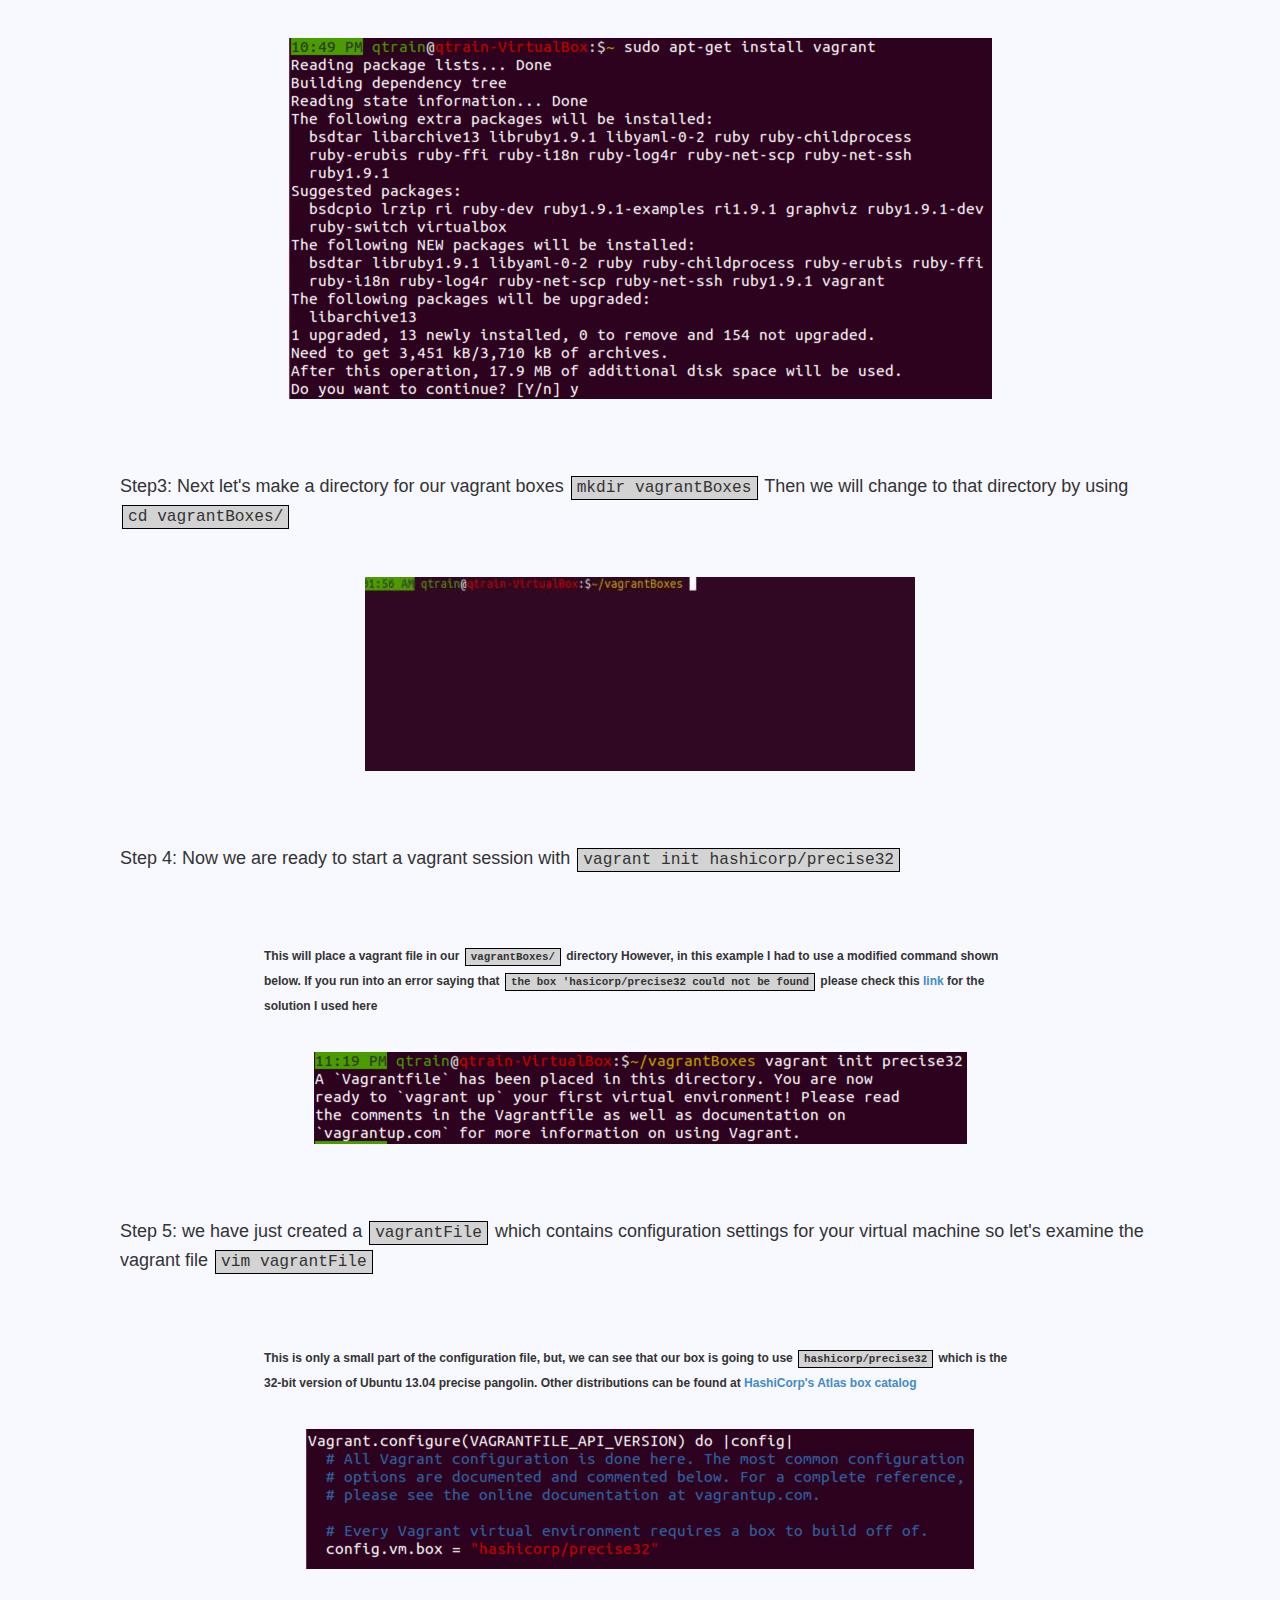
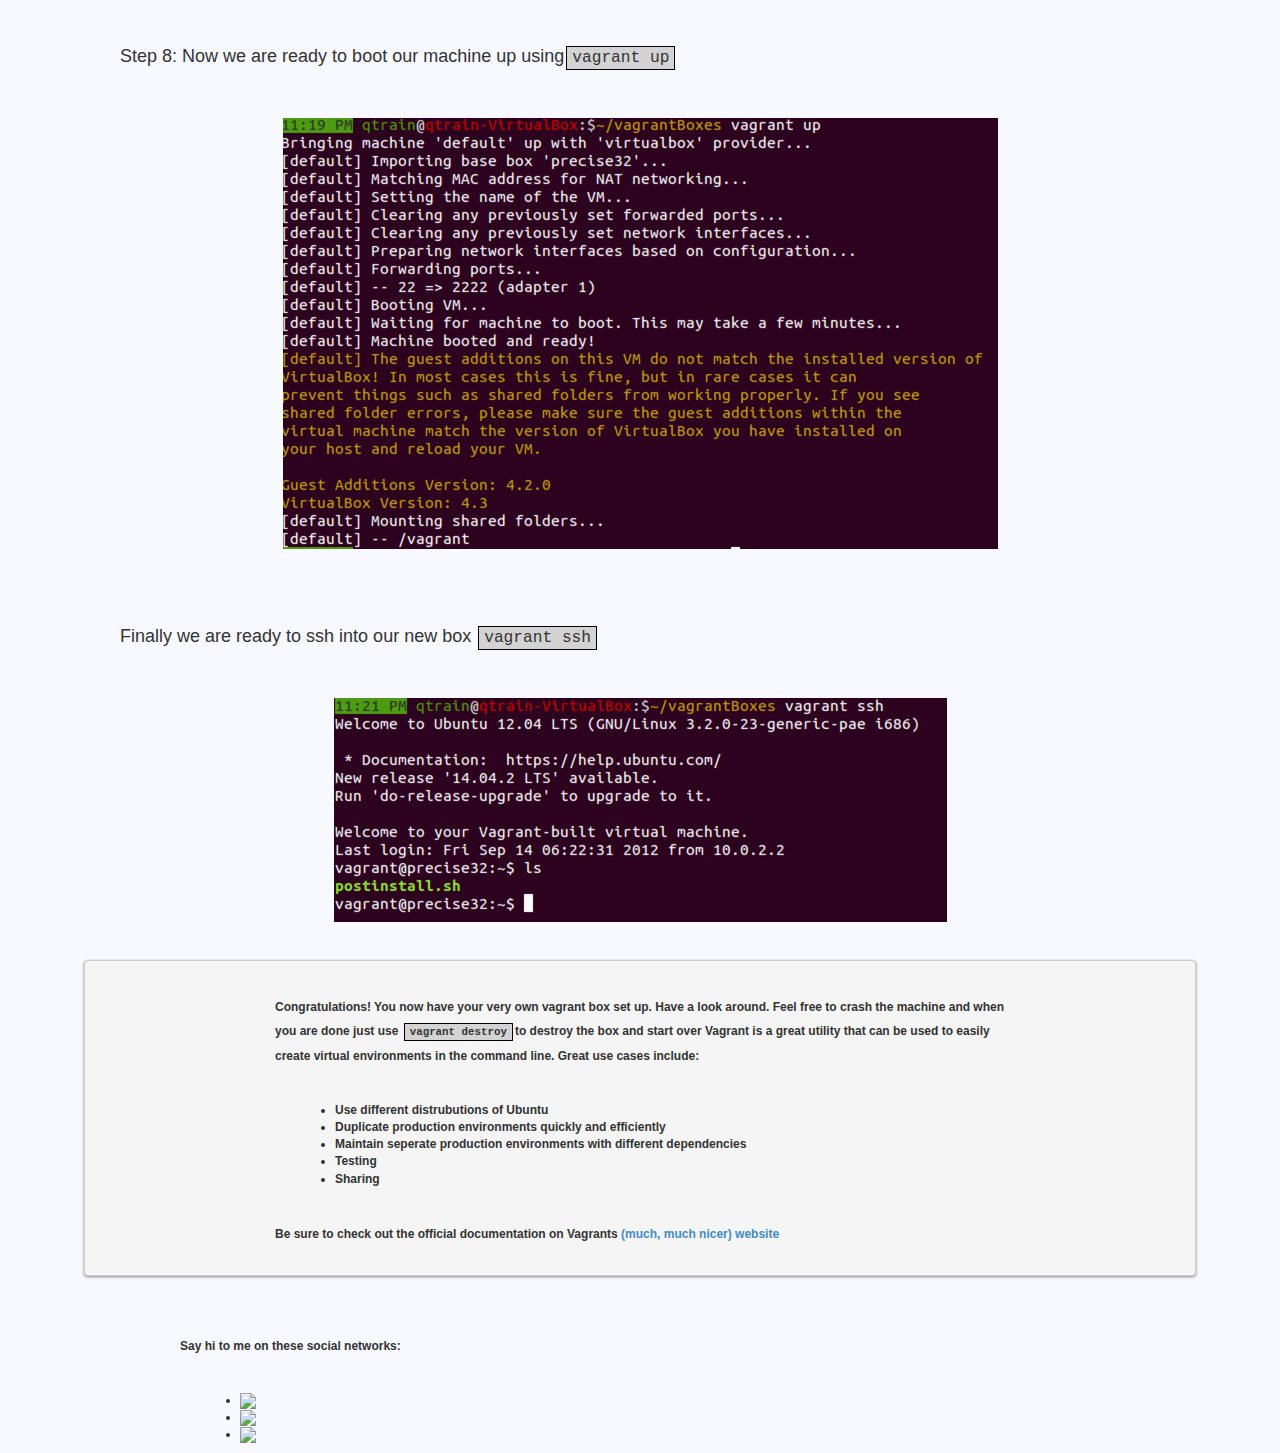
==== commit 21079d2c: "styling" ====
--- a/index.html
+++ b/index.html
@@ -43,9 +43,10 @@
             <blockquote>Let’s imagine a couple of scenerios to serve as an examples of just how useful Vagrant can be.  You are a web developer working with a LAMP stack (Linux, Apache, MySQL, PHP)  Now, say you want to work on your project, but, you aren’t on your main computer.  You have to spend time installing Apache, MySQL and PHP.  However, if you are using a Vagrant environment you can save a preconfigured machine and boot up a virtual disk that already has dependencies installed.  Have you ever tried to work with a rails environment?  If this is the case you might  be working with different versions of rails, different gems, different databases etc.  The configuration of a new system would be extremely time consuming, but, with vagrant all you have to say is vagrant up and you’ve conjured a new virtual machine.</blockquote>
             <h4>But, this only scratches the surface of what you can do with Vagrant...</h4>
             <blockquote>You can share custom boxes with other developers, publish work live to the web for client demos, network  a bunch of vagrant boxes together or work with a multi-machine setup.  Additionally, provisioning tools such as shell scripts, chef, puppet or unusable can be used to automatically configure the software on your machine.
+                <blockquote>“whether you're working on Linux, Mac OS X, or Windows, all your team members are running code in the same environment, against the same dependencies, all configured the same way. Say goodbye to "works on my machine" bugs.” <em> - Vagrant website</em>
             </blockquote>
-                <blockquote>“whether you're working on Linux, Mac OS X, or Windows, all your team members are running code in the same environment, against the same dependencies, all configured the same way. Say goodbye to "works on my machine" bugs.” <em> - Vagrant website</em>
-<a href="https://github.com/Qtrain/qtrain.github.io"><img style="position: absolute; top: 0; right: 0; border: 0;" src="https://camo.githubusercontent.com/365986a132ccd6a44c23a9169022c0b5c890c387/68747470733a2f2f73332e616d617a6f6e6177732e636f6d2f6769746875622f726962626f6e732f666f726b6d655f72696768745f7265645f6161303030302e706e67" alt="Fork me on GitHub" data-canonical-src="https://s3.amazonaws.com/github/ribbons/forkme_right_red_aa0000.png"></a></blockquote>
+            </blockquote>
+<a href="https://github.com/Qtrain/qtrain.github.io"><img style="position: absolute; top: 0; right: 0; border: 0;" src="https://camo.githubusercontent.com/365986a132ccd6a44c23a9169022c0b5c890c387/68747470733a2f2f73332e616d617a6f6e6177732e636f6d2f6769746875622f726962626f6e732f666f726b6d655f72696768745f7265645f6161303030302e706e67" alt="Fork me on GitHub" data-canonical-src="https://s3.amazonaws.com/github/ribbons/forkme_right_red_aa0000.png"></a>
             <h2>Create a vagrant machine in 8 Steps</h2>
                 <div class="sect">
                     <h4>Step1: First let's download virtualBox<span class="inlineCode">sudo apt-get install virtualbox</span></h4>
@@ -100,6 +101,24 @@
             </div>
 
 <!-------------- footer --------------------------->
+<footer class="content-footer">
+    <p>Say hi to me on these social networks:</p>
+    <ul class="social">
+        <li>
+            <a href="https://github.com/Qtrain" target="_blank"><img
+                    src="https://assets-cdn.github.com/images/modules/logos_page/Octocat.png" width=80 height=80/></a>
+        </li>
+        <li>
+            <a href="https://twitter.com/Qtrains" target="_blank"><img src="https://g.twimg.com/Twitter_logo_blue.png"
+                                                                       width=80 height=80/></a>
+        </li>
+        <li>
+            <a href="plus.google.com/u/0/+MikeQuatrani/about" target="_blank"><img
+                    src="https://developers.google.com/+/images/branding/sign-in-buttons/Red-signin_Short_base_44dp.png"
+                    width=80 height=80/></a>
+        </li>
+    </ul>
+</footer>
 
 
 
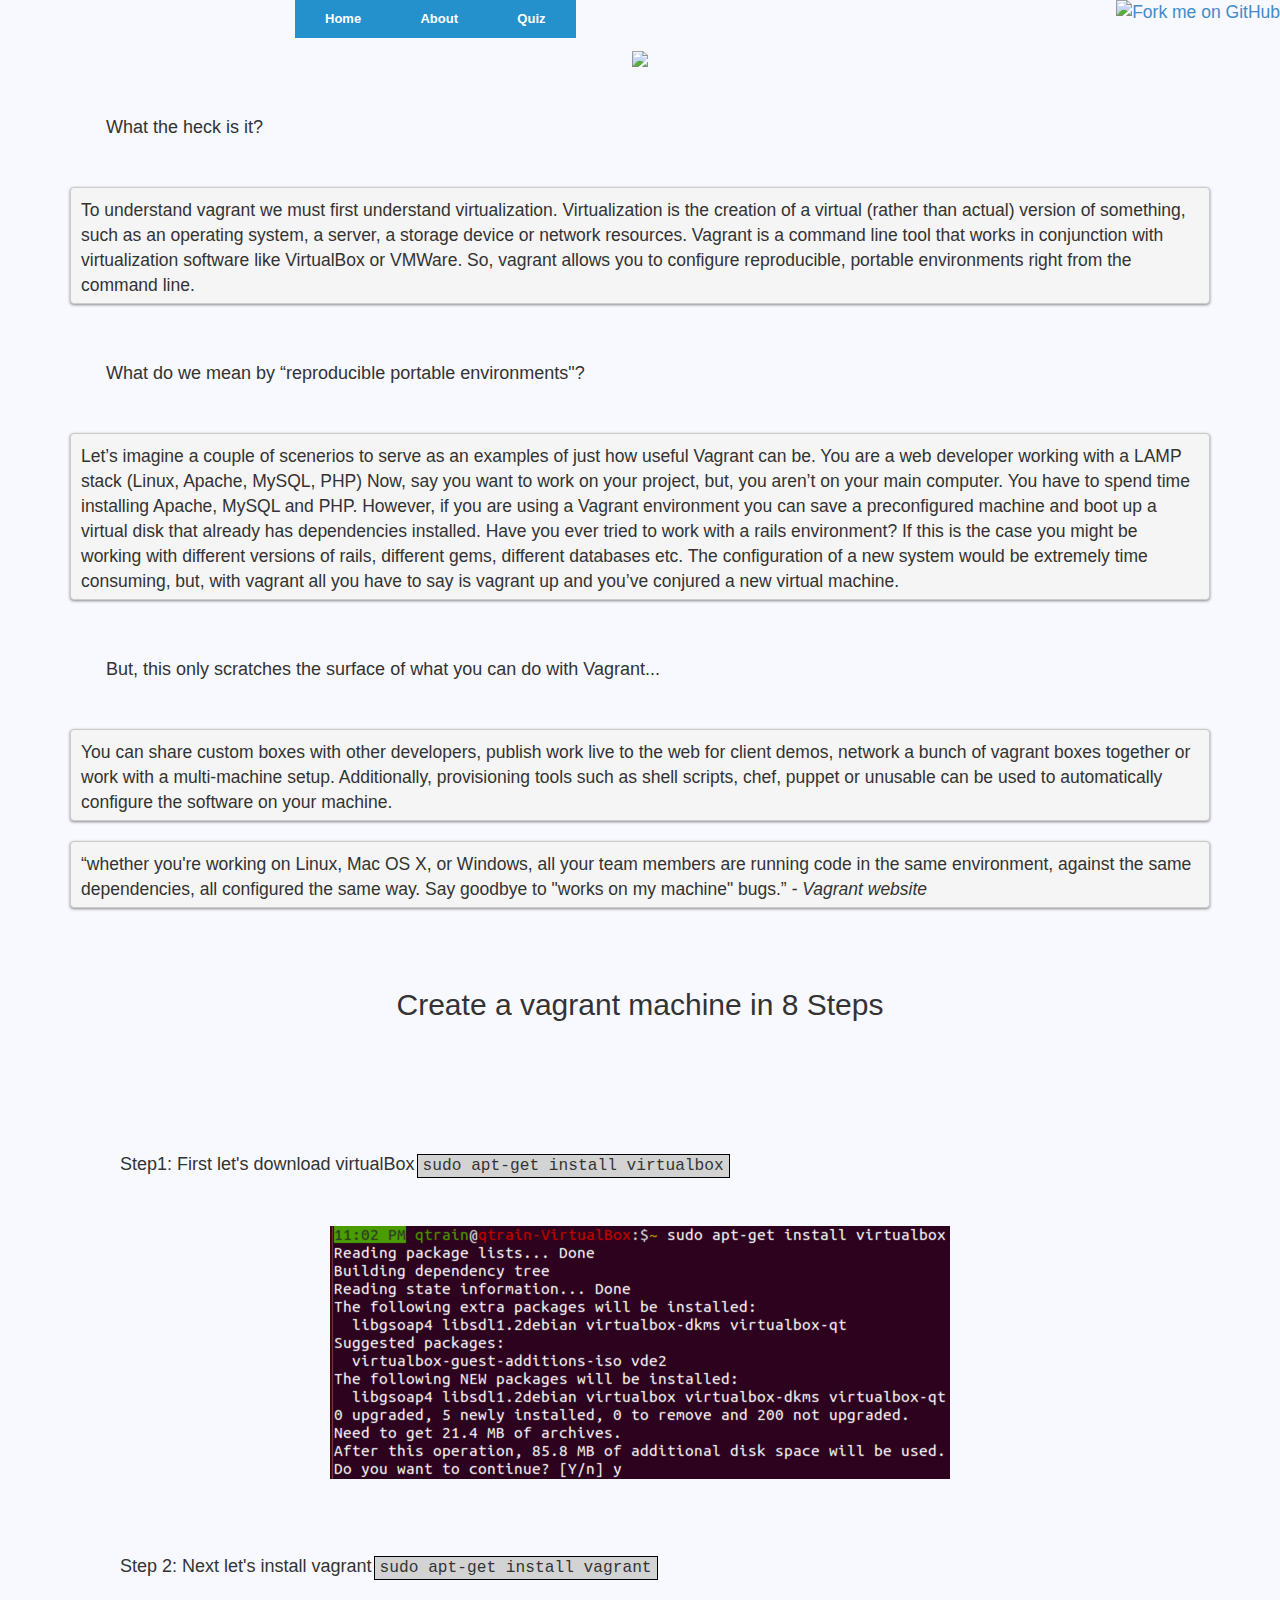
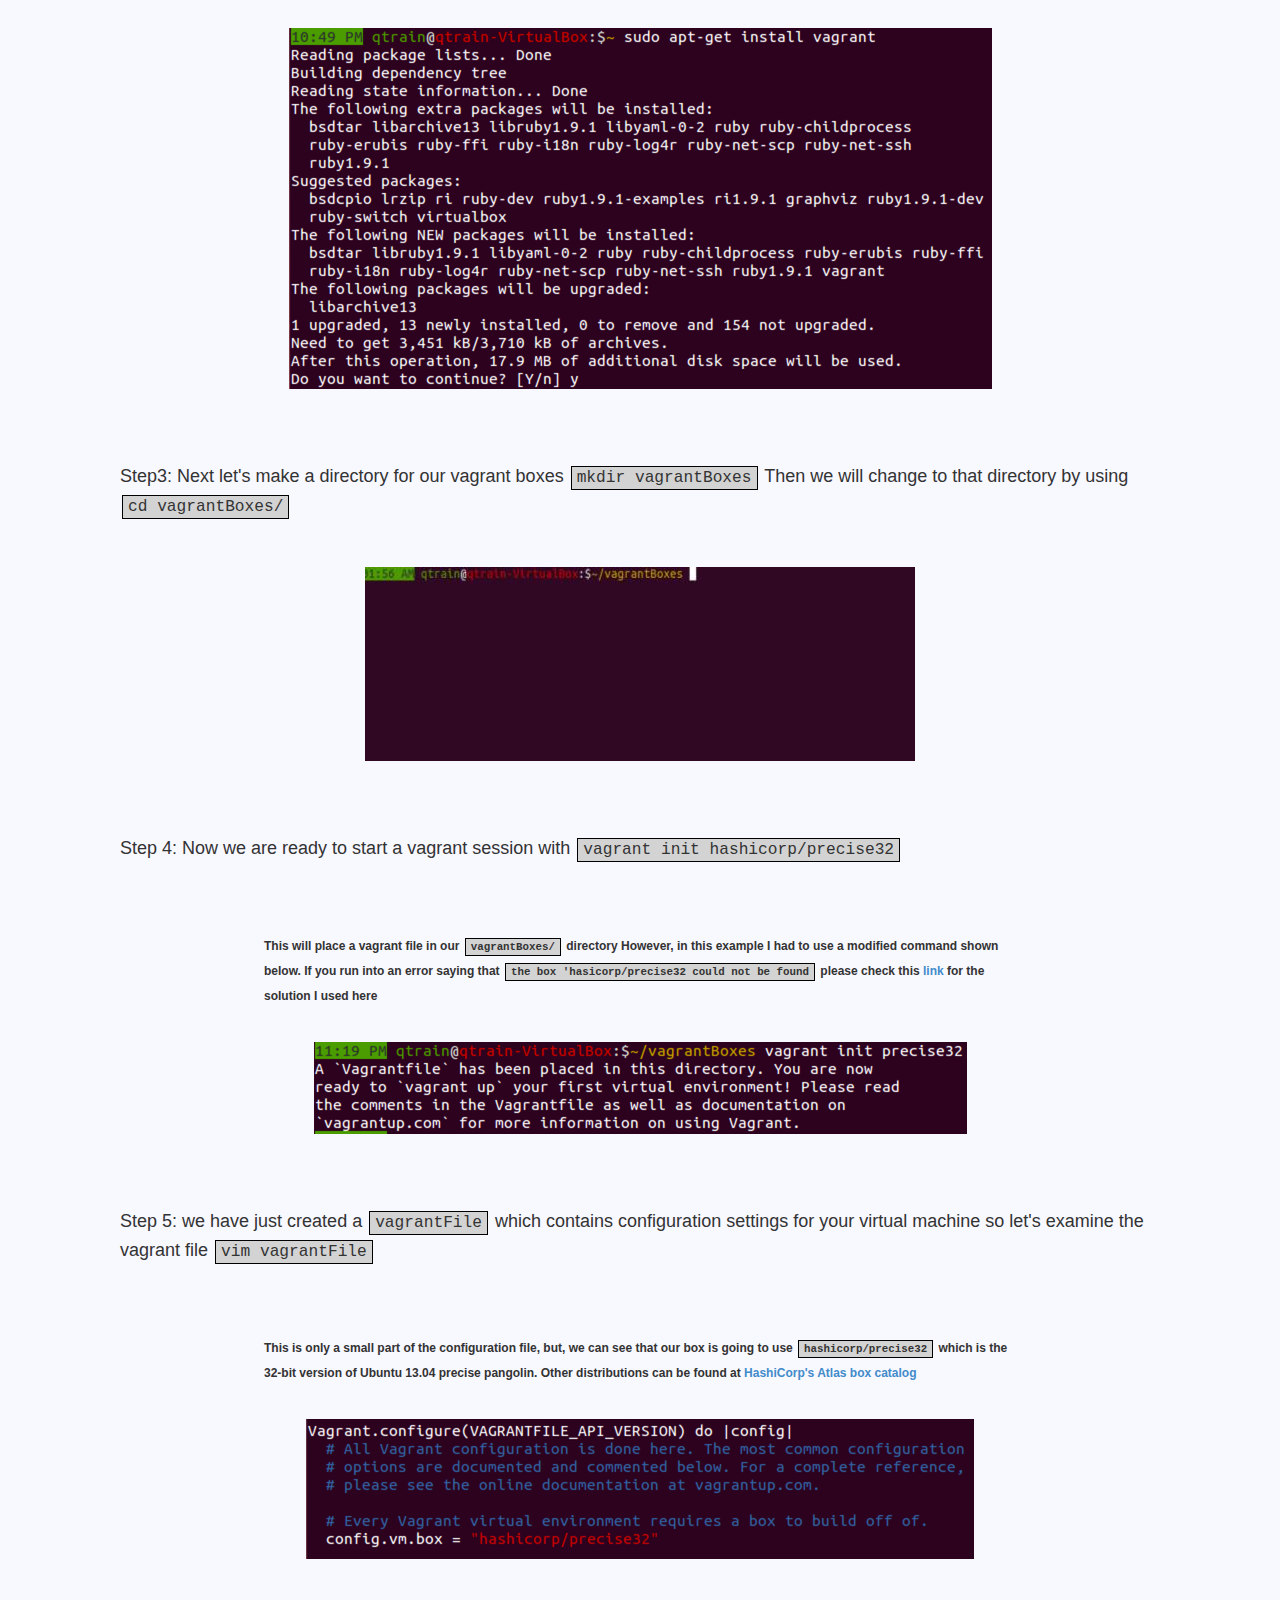
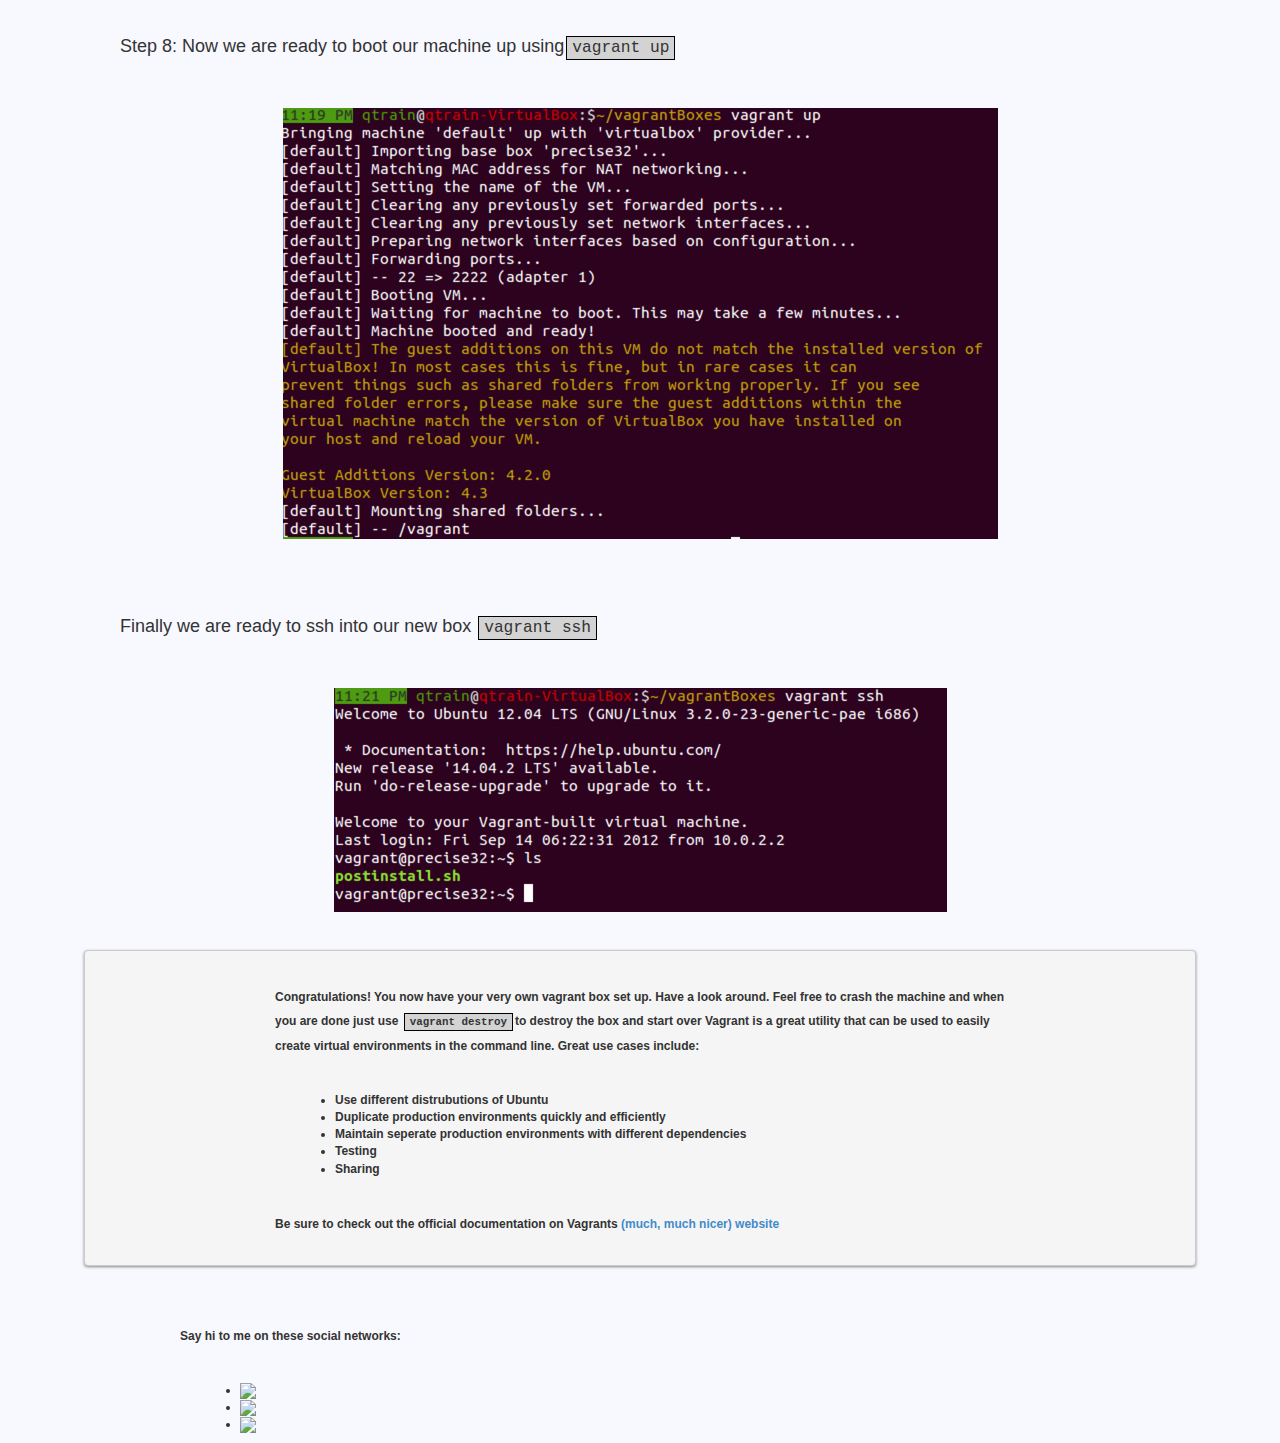
==== commit 9a92fd3b: "styling" ====
--- a/index.html
+++ b/index.html
@@ -43,10 +43,9 @@
             <blockquote>Let’s imagine a couple of scenerios to serve as an examples of just how useful Vagrant can be.  You are a web developer working with a LAMP stack (Linux, Apache, MySQL, PHP)  Now, say you want to work on your project, but, you aren’t on your main computer.  You have to spend time installing Apache, MySQL and PHP.  However, if you are using a Vagrant environment you can save a preconfigured machine and boot up a virtual disk that already has dependencies installed.  Have you ever tried to work with a rails environment?  If this is the case you might  be working with different versions of rails, different gems, different databases etc.  The configuration of a new system would be extremely time consuming, but, with vagrant all you have to say is vagrant up and you’ve conjured a new virtual machine.</blockquote>
             <h4>But, this only scratches the surface of what you can do with Vagrant...</h4>
             <blockquote>You can share custom boxes with other developers, publish work live to the web for client demos, network  a bunch of vagrant boxes together or work with a multi-machine setup.  Additionally, provisioning tools such as shell scripts, chef, puppet or unusable can be used to automatically configure the software on your machine.
+            </blockquote>
                 <blockquote>“whether you're working on Linux, Mac OS X, or Windows, all your team members are running code in the same environment, against the same dependencies, all configured the same way. Say goodbye to "works on my machine" bugs.” <em> - Vagrant website</em>
-            </blockquote>
-            </blockquote>
-<a href="https://github.com/Qtrain/qtrain.github.io"><img style="position: absolute; top: 0; right: 0; border: 0;" src="https://camo.githubusercontent.com/365986a132ccd6a44c23a9169022c0b5c890c387/68747470733a2f2f73332e616d617a6f6e6177732e636f6d2f6769746875622f726962626f6e732f666f726b6d655f72696768745f7265645f6161303030302e706e67" alt="Fork me on GitHub" data-canonical-src="https://s3.amazonaws.com/github/ribbons/forkme_right_red_aa0000.png"></a>
+<a href="https://github.com/Qtrain/qtrain.github.io"><img style="position: absolute; top: 0; right: 0; border: 0;" src="https://camo.githubusercontent.com/365986a132ccd6a44c23a9169022c0b5c890c387/68747470733a2f2f73332e616d617a6f6e6177732e636f6d2f6769746875622f726962626f6e732f666f726b6d655f72696768745f7265645f6161303030302e706e67" alt="Fork me on GitHub" data-canonical-src="https://s3.amazonaws.com/github/ribbons/forkme_right_red_aa0000.png"></a></blockquote>
             <h2>Create a vagrant machine in 8 Steps</h2>
                 <div class="sect">
                     <h4>Step1: First let's download virtualBox<span class="inlineCode">sudo apt-get install virtualbox</span></h4>
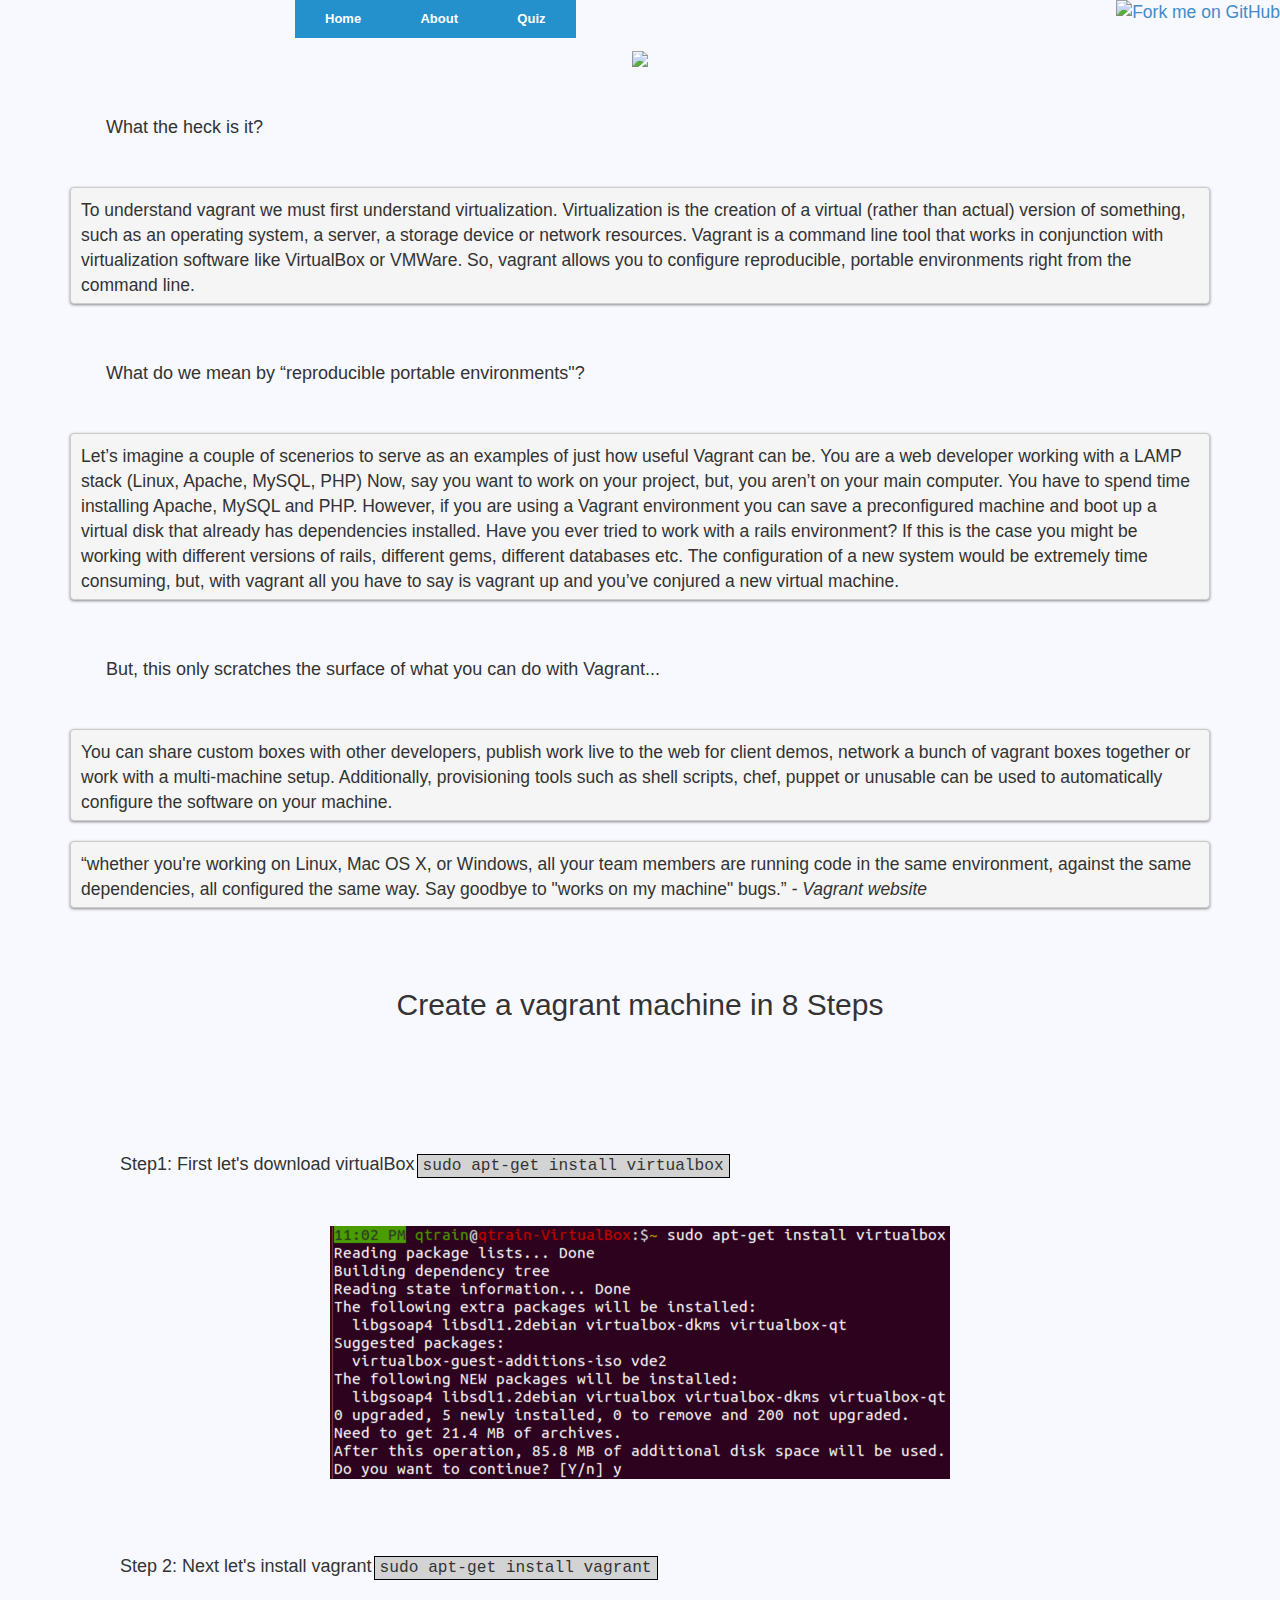
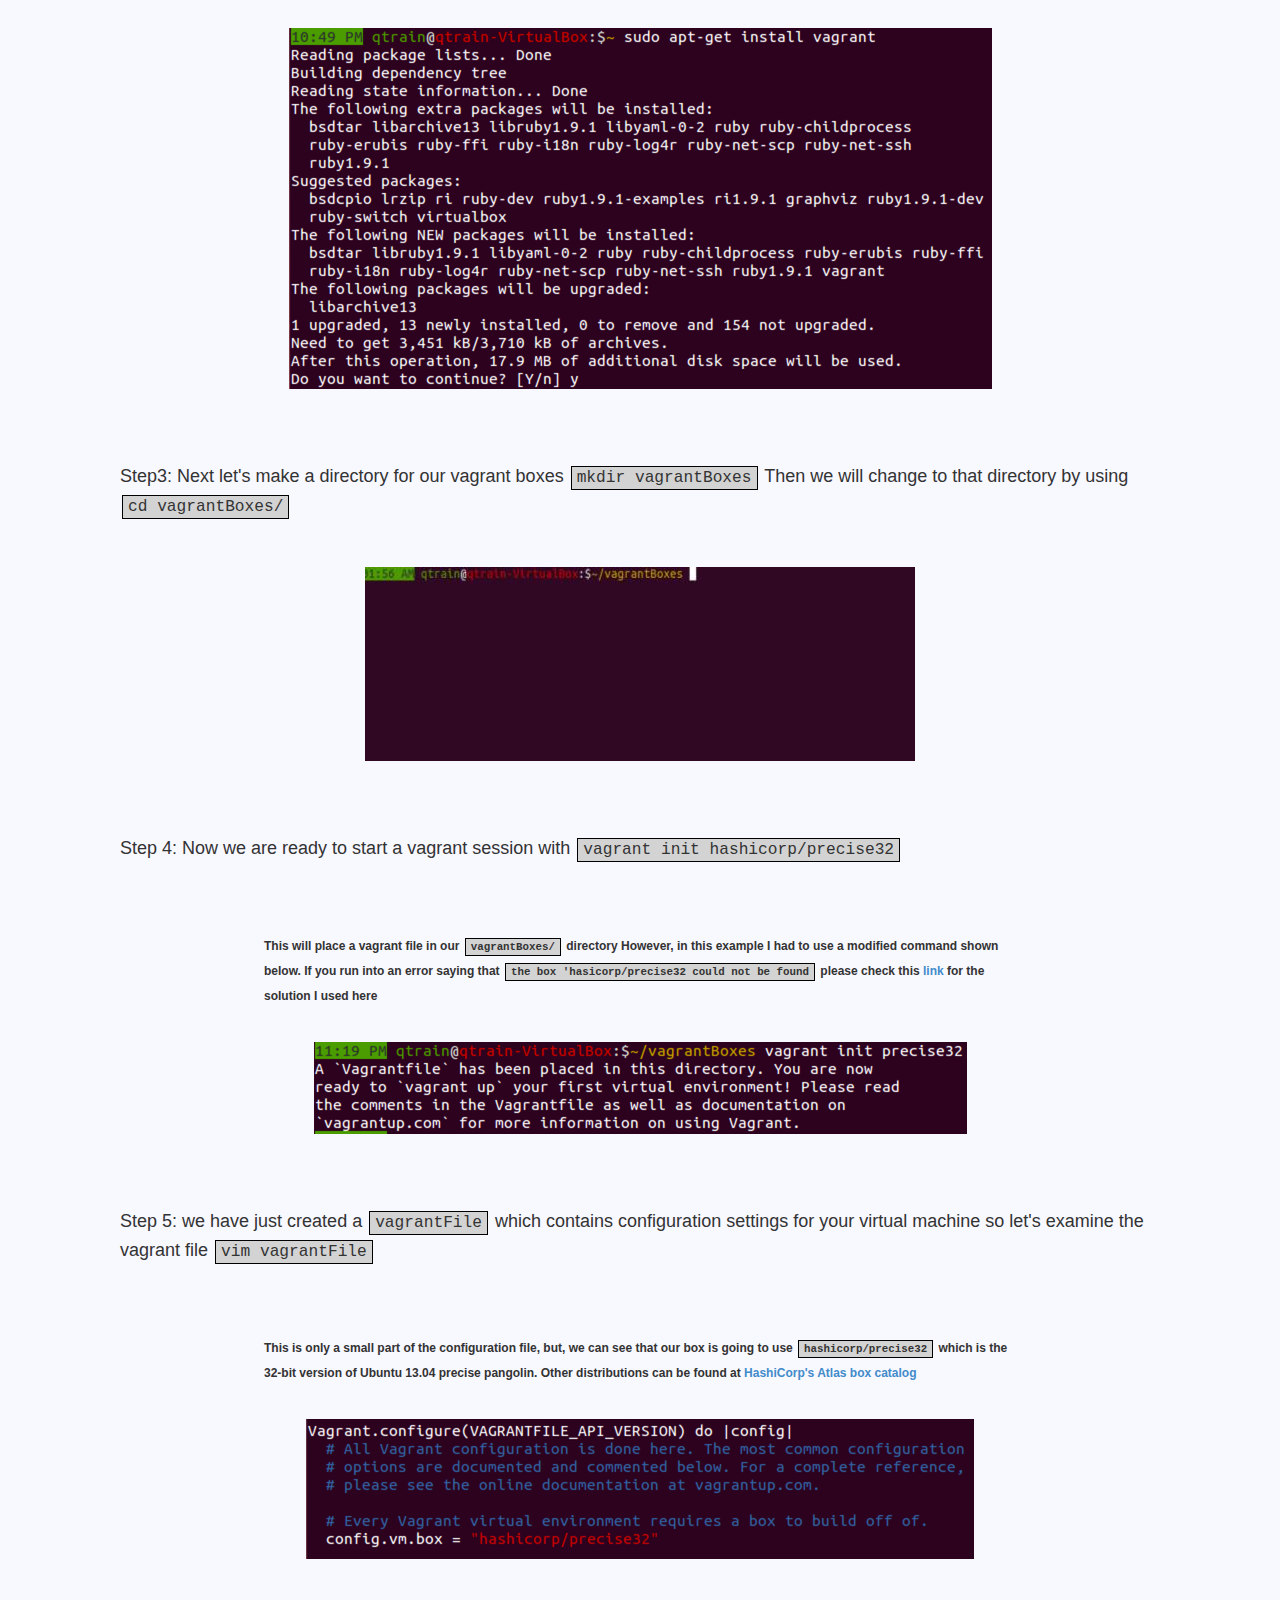
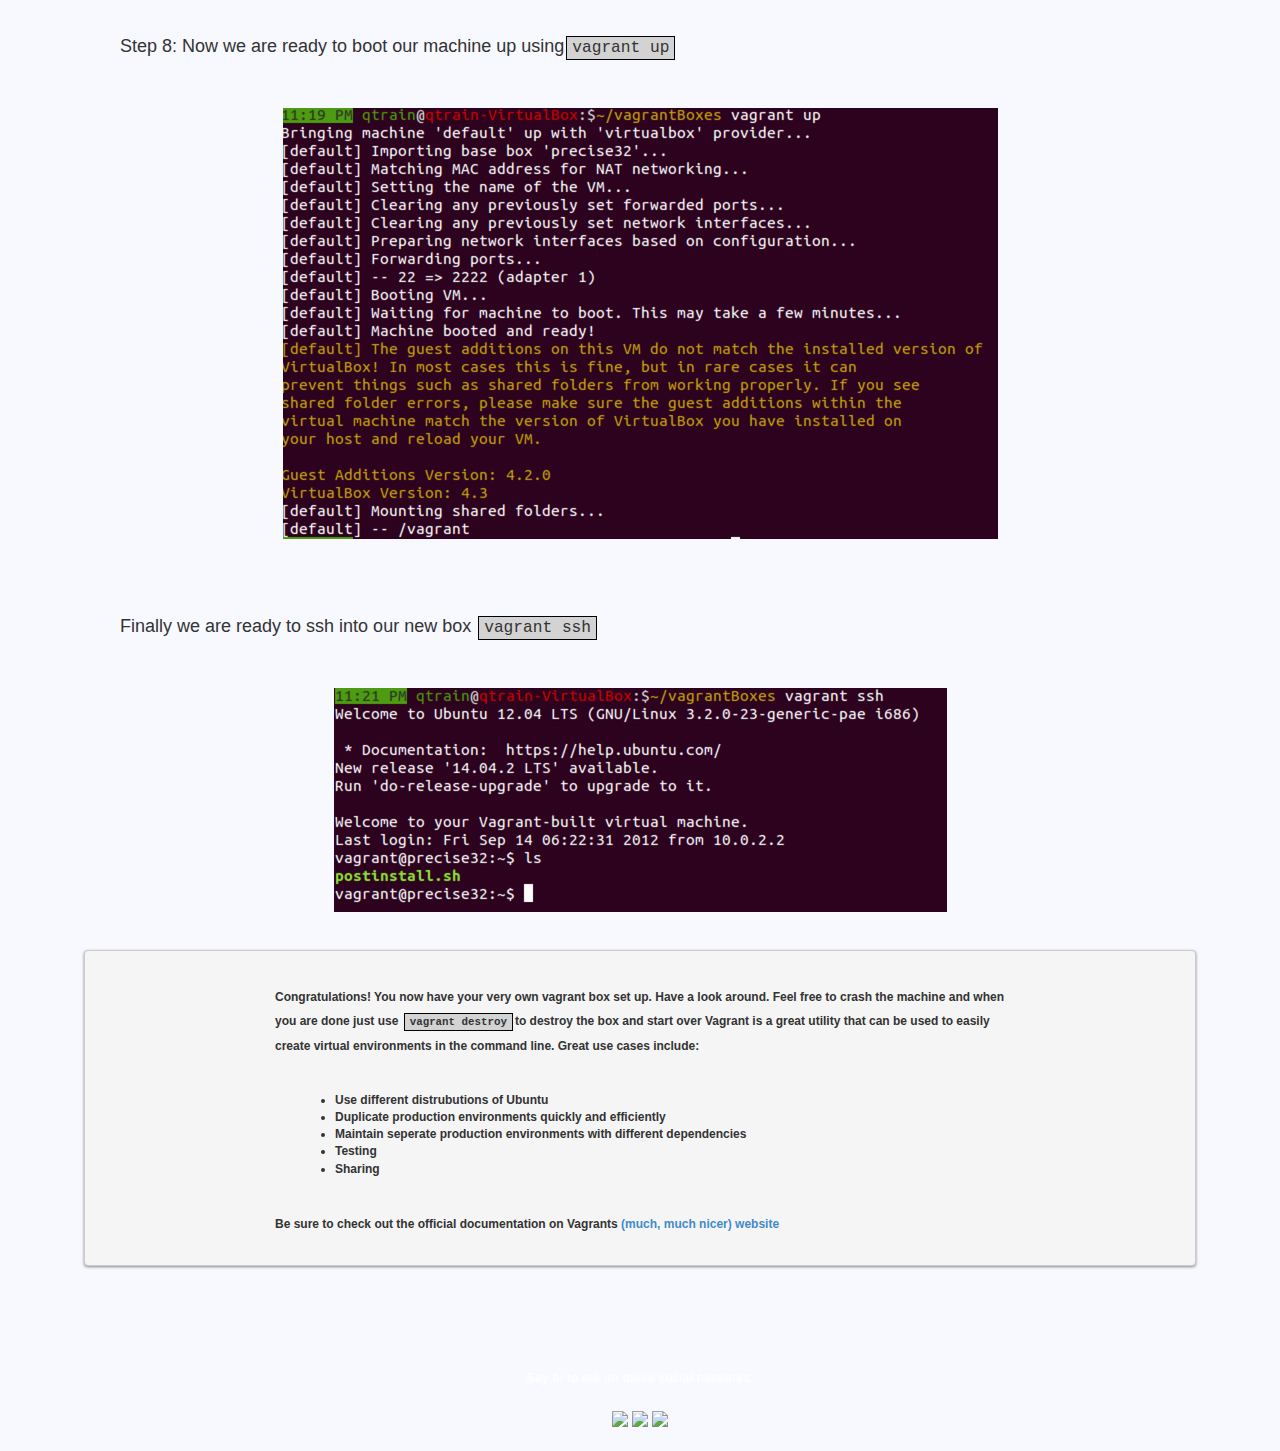
==== commit a93de6e1: "styling" ====
--- a/index.html
+++ b/index.html
@@ -108,13 +108,11 @@
                     src="https://assets-cdn.github.com/images/modules/logos_page/Octocat.png" width=80 height=80/></a>
         </li>
         <li>
-            <a href="https://twitter.com/Qtrains" target="_blank"><img src="https://g.twimg.com/Twitter_logo_blue.png"
-                                                                       width=80 height=80/></a>
+            <a href="https://twitter.com/Qtrains" target="_blank"><img src="https://g.twimg.com/Twitter_logo_blue.png" width=80 height=80/></a>
         </li>
         <li>
             <a href="plus.google.com/u/0/+MikeQuatrani/about" target="_blank"><img
-                    src="https://developers.google.com/+/images/branding/sign-in-buttons/Red-signin_Short_base_44dp.png"
-                    width=80 height=80/></a>
+                    src="https://developers.google.com/+/images/branding/sign-in-buttons/Red-signin_Short_base_44dp.png" width=80 height=80/></a>
         </li>
     </ul>
 </footer>
--- a/css/custom.css
+++ b/css/custom.css
@@ -62,4 +62,34 @@
 
 li.menu > a{
     color: #ffffff;
+}
+
+footer {
+    background-image: url(http://subtlepatterns.com/patterns/footer_lodyas.png);
+    background-size: cover;
+    text-align: center;
+}
+
+footer > p {
+    color: white;
+    text-shadow: 0px 1px 1px #000;
+}
+
+.social > li {
+    display: inline-block;
+}
+
+.content-footer {
+    margin-top: 3em;
+    padding: 1em;
+    font-weight: 300;
+    letter-spacing: 0.05em;
+    max-width: none;
+}
+
+.content-footer > p{
+    font-weight: 300;
+    padding: 10px;
+    letter-spacing: 0.05em;
+    text-shadow: 0px 1px 5px #fff;
 }